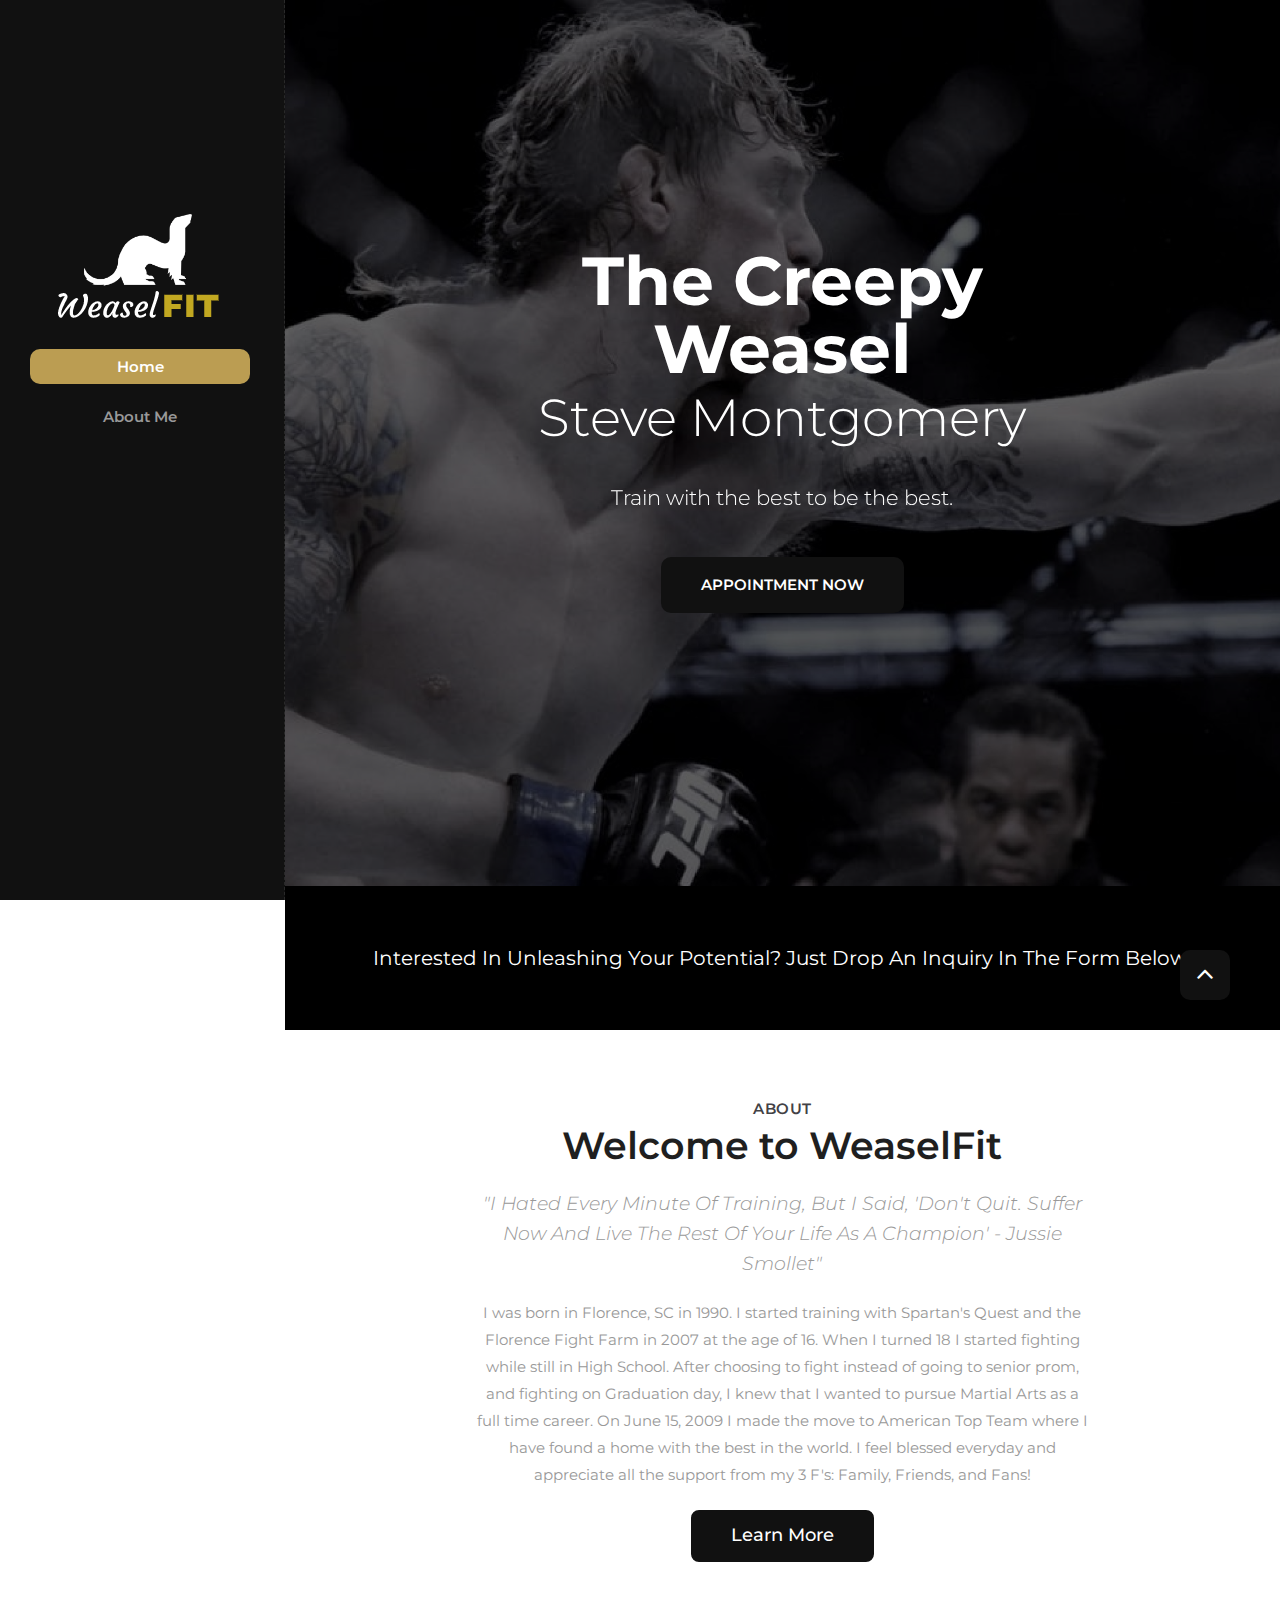
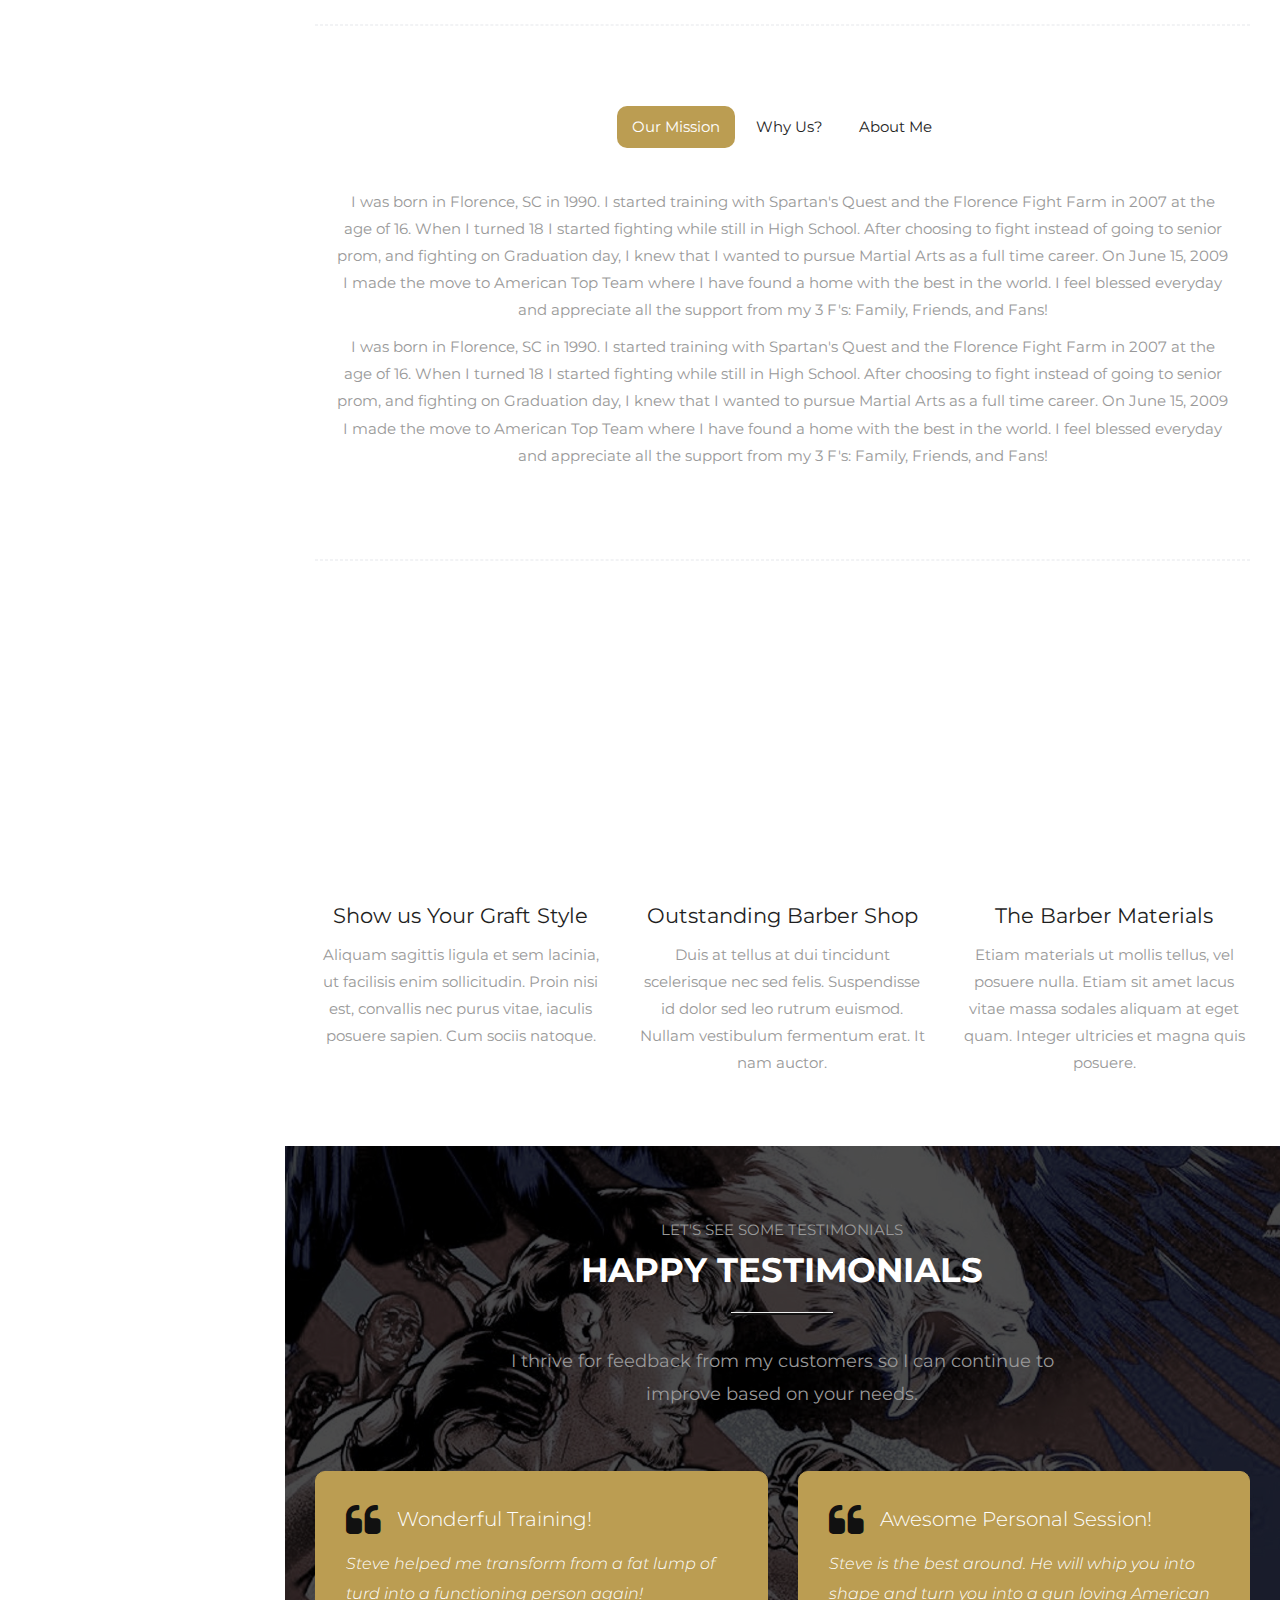
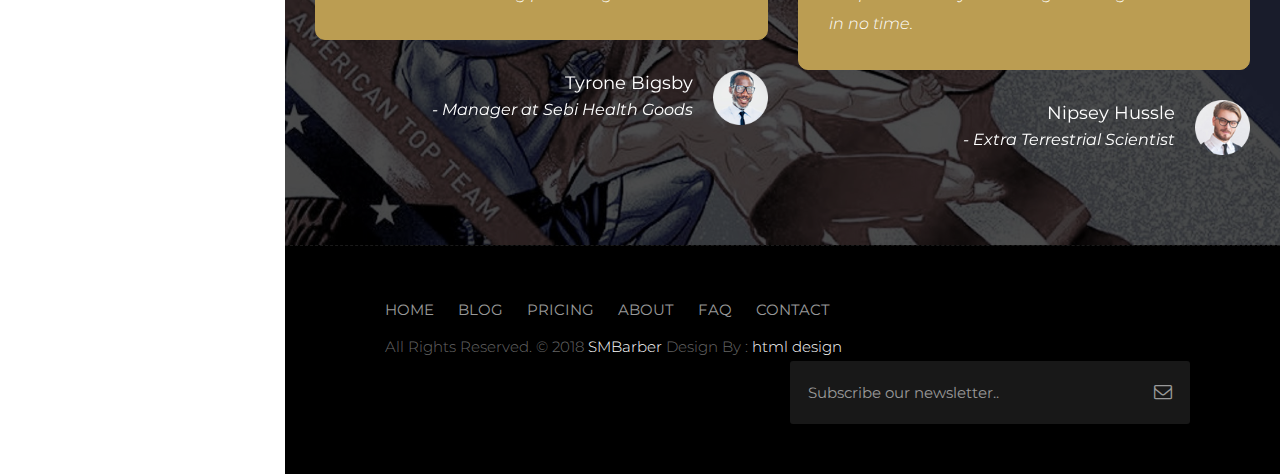
==== index.html @ cf770b07 "first commit" ====
<!DOCTYPE html>
<html lang="en">

    <!-- Basic -->
    <meta charset="utf-8">
    <meta http-equiv="X-UA-Compatible" content="IE=edge">   
   
    <!-- Mobile Metas -->
    <meta name="viewport" content="width=device-width, minimum-scale=1.0, maximum-scale=1.0, user-scalable=no">
 
     <!-- Site Metas -->
    <title>SMBarber - Responsive HTML5 Template</title>  
    <meta name="keywords" content="">
    <meta name="description" content="">
    <meta name="author" content="">

    <!-- Site Icons -->
    <link rel="shortcut icon" href="images/favicon.ico" type="image/x-icon" />
    <link rel="apple-touch-icon" href="images/apple-touch-icon.png">

    <!-- Bootstrap CSS -->
    <link rel="stylesheet" href="css/bootstrap.min.css">
    <!-- Site CSS -->
    <link rel="stylesheet" href="style.css">
    <!-- Colors CSS -->
    <link rel="stylesheet" href="css/colors.css">
    <!-- ALL VERSION CSS -->
    <link rel="stylesheet" href="css/versions.css">
    <!-- Responsive CSS -->
    <link rel="stylesheet" href="css/responsive.css">
    <!-- Custom CSS -->
    <link rel="stylesheet" href="css/custom.css">

    <!--[if lt IE 9]>
      <script src="https://oss.maxcdn.com/libs/html5shiv/3.7.0/html5shiv.js"></script>
      <script src="https://oss.maxcdn.com/libs/respond.js/1.4.2/respond.min.js"></script>
    <![endif]-->

</head>
<body class="barber_version">

    <!-- LOADER -->
    <div id="preloader">
        <div class="cube-wrapper">
		  <div class="cube-folding">
			<span class="leaf1"></span>
			<span class="leaf2"></span>
			<span class="leaf3"></span>
			<span class="leaf4"></span>
		  </div>
		  <span class="loading" data-name="Loading">SMBarber Loading</span>
		</div>
    </div><!-- end loader -->
    <!-- END LOADER -->

    <div id="wrapper">

        <!-- Sidebar-wrapper -->
        <div id="sidebar-wrapper">
			<div class="side-top">
				<div class="logo-sidebar">
					<a href="index.html"><img src="images/logos/logo.png" alt="image"></a>
				</div>
				<ul class="sidebar-nav">
					<li><a class="active" href="index.html">Home</a></li>
					<li><a href="about.html">About Me</a></li>
				
				</ul>
			</div>
        </div>
        <!-- End Sidebar-wrapper -->

        <!-- Page Content -->
        <div id="page-content-wrapper">
            <a href="#menu-toggle" class="menuopener" id="menu-toggle"><i class="fa fa-bars"></i></a>
			
            <div id="home" class="parallax first-section" data-stellar-background-ratio="0.4" style="background-image:url('uploads/creep1.jpg');">
                <div class="container-fluid">
                    <div class="row">
						<div id="full-width" class="owl-carousel owl-theme">
							<div class="text-center item">
								<div class="col-md-8 col-md-offset-2 col-sm-12">
									<div class="big-tagline text-center">
										<h2><strong>The Creepy Weasel</strong><br>
										Steve Montgomery</h2>
										<p class="lead">Train with the best to be the best.</p>
										<a href="#" class="btn btn-light btn-radius btn-brd grd1 effect-1 butn">APPOINTMENT NOW</a>
									</div>
								</div>
							</div>
							<div class="text-center item">
								<div class="col-md-8 col-md-offset-2 col-sm-12">
									<div class="big-tagline text-center">
										<h2><strong>The Premiere Trainer</strong><br>
										in all of South Florida</h2>
										<p class="lead">Specializing in Brazilian Jiu-Jitsu, Wrestling, and Boxing. </p>
										<a href="#" class="btn btn-light btn-radius btn-brd grd1 effect-1 butn">APPOINTMENT NOW</a>
									</div>
								</div>
							</div>
							<div class="text-center item">
								<div class="col-md-8 col-md-offset-2 col-sm-12">
									<div class="big-tagline text-center">
										<h2><strong>Now Offering Private Sessions and Classes.</strong><br>
										in South Florida</h2>
										<p class="lead">At Your Home. At Your Gym. Wherever Works Best.</p>
										<a href="#" class="btn btn-light btn-radius btn-brd grd1 effect-1 butn">APPOINTMENT NOW</a>
									</div>
								</div>
							</div>
						</div>
                    </div><!-- end row -->
                </div><!-- end container -->
            </div><!-- end section -->

            <section class="section nopad cac text-center">
                <a href="#"><h3>Interested In Unleashing Your Potential? Just Drop An Inquiry In The Form Below!</h3></a>
            </section>

            <div class="section wb">
                <div class="container-fluid">
                    <div class="row">
                        <div class="col-md-8 col-md-offset-2 text-center">
                            <div class="message-box">
                                <h4>About</h4>
                                <h2>Welcome to WeaselFit</h2>
                                <p class="lead">"I Hated Every Minute Of Training, But I Said, 'Don't Quit. Suffer Now And Live The Rest Of Your Life As A Champion' - Jussie Smollet"</p>

                                <p> I was born in Florence, SC in 1990. I started training with Spartan's Quest and the Florence Fight Farm in 2007 at the age of 16. When I turned 18 I started fighting while still in High School. After choosing to fight instead of going to senior prom, and fighting on Graduation day, I knew that I wanted to pursue Martial Arts as a full time career. On June 15, 2009 I made the move to American Top Team where I have found a home with the best in the world. I feel blessed everyday and appreciate all the support from my 3 F's: Family, Friends, and Fans!
 </p>

                                <a href="#services" data-scroll class="btn btn-light btn-radius btn-brd grd1 effect-1">Learn More</a>
                            </div><!-- end messagebox -->
                        </div><!-- end col -->
                    </div><!-- end row -->
					
					<hr class="hr1"> 
					
					<div class="row">
						<div class="col-md-12">
							<div class="about-tab">
								<ul class="nav nav-tabs">
									<li class="active"><a href="#tab_a" data-toggle="tab">Our Mission</a></li>
									<li><a href="#tab_b" data-toggle="tab">Why Us?</a></li>
									<li><a href="#tab_c" data-toggle="tab">About Me</a></li>								
								</ul>
								<div class="tab-content">
									<div class="tab-pane fade in active" id="tab_a">
										<p>I was born in Florence, SC in 1990. I started training with Spartan's Quest and the Florence Fight Farm in 2007 at the age of 16. When I turned 18 I started fighting while still in High School. After choosing to fight instead of going to senior prom, and fighting on Graduation day, I knew that I wanted to pursue Martial Arts as a full time career. On June 15, 2009 I made the move to American Top Team where I have found a home with the best in the world. I feel blessed everyday and appreciate all the support from my 3 F's: Family, Friends, and Fans!
</p>
										<p>I was born in Florence, SC in 1990. I started training with Spartan's Quest and the Florence Fight Farm in 2007 at the age of 16. When I turned 18 I started fighting while still in High School. After choosing to fight instead of going to senior prom, and fighting on Graduation day, I knew that I wanted to pursue Martial Arts as a full time career. On June 15, 2009 I made the move to American Top Team where I have found a home with the best in the world. I feel blessed everyday and appreciate all the support from my 3 F's: Family, Friends, and Fans!
 </p>
									</div>
									<div class="tab-pane fade" id="tab_b">
										<p>I was born in Florence, SC in 1990. I started training with Spartan's Quest and the Florence Fight Farm in 2007 at the age of 16. When I turned 18 I started fighting while still in High School. After choosing to fight instead of going to senior prom, and fighting on Graduation day, I knew that I wanted to pursue Martial Arts as a full time career. On June 15, 2009 I made the move to American Top Team where I have found a home with the best in the world. I feel blessed everyday and appreciate all the support from my 3 F's: Family, Friends, and Fans!
</p>
										<ul>
											<li><i class="fa fa-circle-o" aria-hidden="true"></i>User Experince</li>
											<li><i class="fa fa-circle-o" aria-hidden="true"></i>Full Devices</li>
											<li><i class="fa fa-circle-o" aria-hidden="true"></i>Awesome Design</li>
											<li><i class="fa fa-circle-o" aria-hidden="true"></i>Visual Impact</li>
											<li><i class="fa fa-circle-o" aria-hidden="true"></i>100% Sincronized</li>
											<li><i class="fa fa-circle-o" aria-hidden="true"></i>Custom Support</li>
										</ul>
									</div>
									<div class="tab-pane fade" id="tab_c">
										<p>I was born in Florence, SC in 1990. I started training with Spartan's Quest and the Florence Fight Farm in 2007 at the age of 16. When I turned 18 I started fighting while still in High School. After choosing to fight instead of going to senior prom, and fighting on Graduation day, I knew that I wanted to pursue Martial Arts as a full time career. On June 15, 2009 I made the move to American Top Team where I have found a home with the best in the world. I feel blessed everyday and appreciate all the support from my 3 F's: Family, Friends, and Fans!
</p>
									</div>
								</div><!-- tab content -->
							</div>
						</div><!-- end col -->
					</div><!-- end row -->
					
                    <hr class="hr1"> 

                    <div class="row text-center">
                        <div class="col-md-4 col-sm-6 col-xs-12">
                           <div class="service-widget">
                                <div class="post-media wow fadeIn">
                                    <a href="uploads/creep2.jpg" data-rel="prettyPhoto[gal]" class="hoverbutton global-radius"><i class="flaticon-unlink"></i></a>
                                    <img src="uploads/creep2.jpg" alt="" class="img-responsive img-rounded">
                                </div>
                                <h3>Show us Your Graft Style</h3>
                                <p>Aliquam sagittis ligula et sem lacinia, ut facilisis enim sollicitudin. Proin nisi est, convallis nec purus vitae, iaculis posuere sapien. Cum sociis natoque.</p>
                            </div><!-- end service -->
                        </div>

                        <div class="col-md-4 col-sm-6 col-xs-12">
                            <div class="service-widget">
                                <div class="post-media wow fadeIn">
                                    <a href="uploads/creep5.jpg" data-rel="prettyPhoto[gal]" class="hoverbutton global-radius"><i class="flaticon-unlink"></i></a>
                                    <img src="uploads/creep5.jpg" alt="" class="img-responsive img-rounded">
                                </div>
                                <h3>Outstanding Barber Shop</h3>
                                <p>Duis at tellus at dui tincidunt scelerisque nec sed felis. Suspendisse id dolor sed leo rutrum euismod. Nullam vestibulum fermentum erat. It nam auctor. </p>
                            </div><!-- end service -->
                        </div>

                        <div class="col-md-4 col-sm-6 col-xs-12">
                            <div class="service-widget">
                                <div class="post-media wow fadeIn">
                                    <a href="uploads/creep3.jpg" data-rel="prettyPhoto[gal]" class="hoverbutton global-radius"><i class="flaticon-unlink"></i></a>
                                    <img src="uploads/creep3.jpg" alt="" class="img-responsive img-rounded">
                                </div>
                                <h3>The Barber Materials</h3>
                                <p>Etiam materials ut mollis tellus, vel posuere nulla. Etiam sit amet lacus vitae massa sodales aliquam at eget quam. Integer ultricies et magna quis posuere.</p>
                            </div><!-- end service -->
                        </div>
                    </div><!-- end row -->
                </div><!-- end container -->
            </div><!-- end section -->

          

            <div id="testimonials" class="parallax section db parallax-off" style="background-image:url('uploads/creep7.jpg');">
                <div class="container-fluid">
                    <div class="section-title row text-center">
                        <div class="col-md-8 col-md-offset-2">
                        <small>LET'S SEE SOME TESTIMONIALS</small>
                        <h3>HAPPY TESTIMONIALS</h3>
                        <hr class="grd1">
                        <p class="lead">I thrive for feedback from my customers so I can continue to improve based on your needs.</p>
                        </div>
                    </div><!-- end title -->

                    <div class="row">
                        <div class="col-md-12 col-sm-12">
                            <div class="testi-carousel owl-carousel owl-theme">                                
                                <div class="testimonial clearfix">
                                    <div class="desc">
                                        <h3><i class="fa fa-quote-left"></i> Wonderful Training!</h3>
                                        <p class="lead">Steve helped me transform from a fat lump of turd into a functioning person again!</p>
                                    </div>
                                    <div class="testi-meta">
                                        <img src="uploads/testi_01.png" alt="" class="img-responsive alignright">
                                        <h4>Tyrone Bigsby <small>- Manager at Sebi Health Goods</small></h4>
                                    </div>
                                    <!-- end testi-meta -->
                                </div>
                                <!-- end testimonial -->
                                <div class="testimonial clearfix">
                                    <div class="desc">
                                        <h3><i class="fa fa-quote-left"></i> Awesome Personal Session!</h3>
                                        <p class="lead">Steve is the best around.  He will whip you into shape and turn you into a gun loving American in no time.</p>
                                    </div>
                                    <div class="testi-meta">
                                        <img src="uploads/testi_02.png" alt="" class="img-responsive alignright">
                                        <h4>Nipsey Hussle <small>- Extra Terrestrial Scientist</small></h4>
                                    </div>
                                    <!-- end testi-meta -->
                                </div>
                                <!-- end testimonial -->
                                <div class="testimonial clearfix">
                                    <div class="desc">
                                        <h3><i class="fa fa-quote-left"></i> Wow! What a Workout!</h3>
                                        <p class="lead">Not Only is Steve an expert martial artist, he also can set you up with a reginment from Dr. Sebi's own recipe book! </p>
                                    </div>
                                    <div class="testi-meta">
                                        <img src="uploads/testi_03.png" alt="" class="img-responsive alignright">
                                        <h4>Venanda Mercy <small>- Instagram Model</small></h4>
                                    </div>
                                    <!-- end testi-meta -->
                                </div>
                                <!-- end testimonial -->
								<div class="testimonial clearfix">
                                    <div class="desc">
                                        <h3><i class="fa fa-quote-left"></i> Great & Talented Teacher!</h3>
                                        <p class="lead">Steve will teach you how to do karate. </p>
                                    </div>
                                    <div class="testi-meta">
                                        <img src="uploads/testi_03.png" alt="" class="img-responsive alignright">
                                        <h4>Venanda Mercy <small>- Instagram Model</small></h4>
                                    </div>
                                    <!-- end testi-meta -->
                                </div>
                                <!-- end testimonial -->
                            </div><!-- end carousel -->
                        </div><!-- end col -->
                    </div><!-- end row -->
                </div><!-- end container -->
            </div><!-- end section -->

            <div class="copyrights">
                <div class="container-fluid">
                    <div class="footer-distributed">
                        <div class="footer-left">
                            <p class="footer-links">
                                <a href="#">Home</a>
                                <a href="#">Blog</a>
                                <a href="#">Pricing</a>
                                <a href="#">About</a>
                                <a href="#">Faq</a>
                                <a href="#">Contact</a>
                            </p>
                            <p class="footer-company-name">All Rights Reserved. &copy; 2018 <a href="#">SMBarber</a> Design By : <a href="https://html.design/">html design</a></p>
                        </div>

                        <div class="footer-right">
                            <form method="get" action="#">
                                <input placeholder="Subscribe our newsletter.." name="search">
                                <i class="fa fa-envelope-o"></i>
                            </form>
                        </div>
                    </div>
                </div><!-- end container -->
            </div><!-- end copyrights -->
        </div>
    </div><!-- end wrapper -->

    <a href="#" id="scroll-to-top" class="dmtop global-radius"><i class="fa fa-angle-up"></i></a>

    <!-- ALL JS FILES -->
    <script src="js/all.js"></script>
	<script src="js/responsive-tabs.js"></script>
    <!-- ALL PLUGINS -->
    <script src="js/custom.js"></script>

    <!-- Menu Toggle Script -->
    <script>
    (function($) {
        "use strict";
        $("#menu-toggle").click(function(e) {
            e.preventDefault();
            $("#wrapper").toggleClass("toggled");
        });
        smoothScroll.init({
            selector: '[data-scroll]', // Selector for links (must be a class, ID, data attribute, or element tag)
            selectorHeader: null, // Selector for fixed headers (must be a valid CSS selector) [optional]
            speed: 500, // Integer. How fast to complete the scroll in milliseconds
            easing: 'easeInOutCubic', // Easing pattern to use
            offset: 0, // Integer. How far to offset the scrolling anchor location in pixels
            callback: function ( anchor, toggle ) {} // Function to run after scrolling
        });
    })(jQuery);
    </script>

</body>
</html>
---- style.css ----
/*------------------------------------------------------------------
    Version: 1.0
-------------------------------------------------------------------*/


/*------------------------------------------------------------------
    [Table of contents]

    1. IMPORT FONTS
    2. IMPORT FILES
    3. SKELETON
    4. WP CORE
    5. HEADER
    6. SECTIONS
    7. SECTIONS
    8. PORTFOLIO
    9. TESTIMONIALS
    10. PRICING TABLES
    11. ICON BOXES
    12. MESSAGE BOXES
    13. FEATURES
    14. CONTACT
    15. FOOTER
    16. MISC
    17. BUTTONS
-------------------------------------------------------------------*/


/*------------------------------------------------------------------
    IMPORT FONTS
-------------------------------------------------------------------*/

@import url('https://fonts.googleapis.com/css?family=Montserrat:100,200,300,400,500,600,700|Noto+Serif:400,700');

/*------------------------------------------------------------------
    IMPORT FILES
-------------------------------------------------------------------*/

@import url(css/animate.css);
@import url(css/animate.min.css);
@import url(css/loading.css...);
@import url(css/flaticon.css);
@import url(css/prettyPhoto.css);
@import url(css/owl.carousel.css);
@import url(css/font-awesome.min.css);

/*------------------------------------------------------------------
    SKELETON
-------------------------------------------------------------------*/

body {
    color: #999;
    font-size: 15px;
    font-family: 'Montserrat', sans-serif;
    line-height: 1.80857;
}

body.demos .section {
    background: url(images/bg.png) repeat top center #f2f3f5;
}

body.demos .section-title img {
    max-width: 280px;
    display: block;
    margin: 10px auto;
}

body.demos .service-widget h3 {
    border-bottom: 1px solid #ededed;
    font-size: 18px;
    padding: 20px 0;
    background-color: #ffffff;
}

body.demos .service-widget {
    margin: 0 0 30px;
    padding: 30px;
    background-color: #fff
}

body.demos .container-fluid {
    max-width: 1080px
}

a {
    color: #1f1f1f;
    text-decoration: none !important;
    outline: none !important;
    -webkit-transition: all .3s ease-in-out;
    -moz-transition: all .3s ease-in-out;
    -ms-transition: all .3s ease-in-out;
    -o-transition: all .3s ease-in-out;
    transition: all .3s ease-in-out;
}

h1,
h2,
h3,
h4,
h5,
h6 {
    letter-spacing: 0;
    font-weight: normal;
    position: relative;
    padding: 0 0 10px 0;
    font-weight: normal;
    line-height: 120% !important;
    color: #1f1f1f;
    margin: 0
}

h1 {
    font-size: 24px
}

h2 {
    font-size: 22px
}

h3 {
    font-size: 18px
}

h4 {
    font-size: 16px
}

h5 {
    font-size: 14px
}

h6 {
    font-size: 13px
}

h1 a,
h2 a,
h3 a,
h4 a,
h5 a,
h6 a {
    color: #212121;
    text-decoration: none!important;
    opacity: 1
}

h1 a:hover,
h2 a:hover,
h3 a:hover,
h4 a:hover,
h5 a:hover,
h6 a:hover {
    opacity: .8
}

a {
    color: #1f1f1f;
    text-decoration: none;
    outline: none;
}

a,
.btn {
    text-decoration: none !important;
    outline: none !important;
    -webkit-transition: all .3s ease-in-out;
    -moz-transition: all .3s ease-in-out;
    -ms-transition: all .3s ease-in-out;
    -o-transition: all .3s ease-in-out;
    transition: all .3s ease-in-out;
}

.btn-custom {
    margin-top: 20px;
    background-color: transparent !important;
    border: 2px solid #ddd;
    padding: 12px 40px;
    font-size: 16px;
}

.lead {
    font-size: 18px;
    line-height: 30px;
    color: #767676;
    margin: 0;
    padding: 0;
}

blockquote {
    margin: 20px 0 20px;
    padding: 30px;
}
ul, li, ol{
	list-style: none;
	margin: 0px;
	padding: 0px;
}


/*------------------------------------------------------------------
    WP CORE
-------------------------------------------------------------------*/

.first {
    clear: both
}

.last {
    margin-right: 0
}

.alignnone {
    margin: 5px 20px 20px 0;
}

.aligncenter,
div.aligncenter {
    display: block;
    margin: 5px auto 5px auto;
}

.alignright {
    float: right;
    margin: 10px 0 20px 20px;
}

.alignleft {
    float: left;
    margin: 10px 20px 20px 0;
}

a img.alignright {
    float: right;
    margin: 10px 0 20px 20px;
}

a img.alignnone {
    margin: 10px 20px 20px 0;
}

a img.alignleft {
    float: left;
    margin: 10px 20px 20px 0;
}

a img.aligncenter {
    display: block;
    margin-left: auto;
    margin-right: auto
}

.wp-caption {
    background: #fff;
    border: 1px solid #f0f0f0;
    max-width: 96%;
    /* Image does not overflow the content area */
    padding: 5px 3px 10px;
    text-align: center;
}

.wp-caption.alignnone {
    margin: 5px 20px 20px 0;
}

.wp-caption.alignleft {
    margin: 5px 20px 20px 0;
}

.wp-caption.alignright {
    margin: 5px 0 20px 20px;
}

.wp-caption img {
    border: 0 none;
    height: auto;
    margin: 0;
    max-width: 98.5%;
    padding: 0;
    width: auto;
}

.wp-caption p.wp-caption-text {
    font-size: 11px;
    line-height: 17px;
    margin: 0;
    padding: 0 4px 5px;
}


/* Text meant only for screen readers. */

.screen-reader-text {
    clip: rect(1px, 1px, 1px, 1px);
    position: absolute !important;
    height: 1px;
    width: 1px;
    overflow: hidden;
}

.screen-reader-text:focus {
    background-color: #f1f1f1;
    border-radius: 3px;
    box-shadow: 0 0 2px 2px rgba(0, 0, 0, 0.6);
    clip: auto !important;
    color: #21759b;
    display: block;
    font-size: 14px;
    font-size: 0.875rem;
    font-weight: bold;
    height: auto;
    left: 5px;
    line-height: normal;
    padding: 15px 23px 14px;
    text-decoration: none;
    top: 5px;
    width: auto;
    z-index: 100000;
    /* Above WP toolbar. */
}


/*------------------------------------------------------------------
    HEADER
-------------------------------------------------------------------*/

.megamenu .nav,
.megamenu .collapse,
.megamenu .dropup,
.megamenu .dropdown {
    position: static;
}

.megamenu .container-fluid {
    position: relative;
}

.megamenu .dropdown-menu {
    left: auto;
}

.megamenu .megamenu-content {
    padding: 20px 30px;
}

.megamenu .dropdown.megamenu-fw .dropdown-menu {
    left: 0;
    right: 0;
}

.megamenu .list-unstyled {
    min-width: 200px;
}

.header_style_01 {
    background-color: rgba(255, 255, 255, 0.1);
    display: block;
    left: 0;
    padding: 20px 40px !important;
    position: absolute;
    right: 0;
    top: 0;
    width: 100%;
    z-index: 111;
}

.header_style_01 .navbar-default {
    background-color: transparent;
    border: 0;
}

.header_style_01 .navbar,
.header_style_01 .navbar-nav,
.header_style_01 .navbar-default,
.header_style_01 .nav {
    margin-bottom: 0 !important;
}

.header_style_01 .navbar-brand {
    padding: 2px 15px 0 15px;
}

.header_style_01 .navbar-default .navbar-nav > li > a {
    border-radius: 0;
    color: #ffffff !important;
    font-size: 15px;
    font-style: normal;
    font-weight: 400;
    text-transform: capitalize;
    background-color: transparent;
}

.header_style_01 .navbar-default .navbar-nav > li a {
    background-color: transparent !important;
}

.header_style_01 .navbar-default .navbar-nav > li:hover a,
.header_style_01 .navbar-default .navbar-nav > li:focus a {
    opacity: 0.7;
    filter: alpha(opacity=70);
    /* For IE8 and earlier */
}

.header_style_01 .navbar-right > li {
    margin-top: 2px;
    -webkit-transition: all .3s ease-in-out;
    -moz-transition: all .3s ease-in-out;
    -ms-transition: all .3s ease-in-out;
    -o-transition: all .3s ease-in-out;
    transition: all .3s ease-in-out;
}

.header_style_01 .navbar-right > li > a {
    padding-bottom: 10px;
    padding-top: 10px;
}

li.social-links {
    margin: 0 8px;
}

li.social-links a {
    padding: 13px 0 !important;
}

.affix-top {
    overflow: hidden;
    visibility: visible;
    opacity: 1;
    top: -100%;
}

.affix {
    top: 0;
    left: 0;
    right: 0;
    width: 100%;
    padding: 20px 40px;
    background-color: #1f1f1f !important;
    -webkit-transition: visibility 0.95s ease-in-out, opacity 0.95s ease-in-out, bottom 0.95s ease-in-out, top 0.95s ease-in-out, left 0.95s ease-in-out, right 0.95s ease-in-out;
    -moz-transition: visibility 0.95s ease-in-out, opacity 0.95s ease-in-out, bottom 0.95s ease-in-out, top 0.95s ease-in-out, left 0.95s ease-in-out, right 0.95s ease-in-out;
    -o-transition: visibility 0.95s ease-in-out, opacity 0.95s ease-in-out, bottom 0.95s ease-in-out, top 0.95s ease-in-out, left 0.95s ease-in-out, right 0.95s ease-in-out;
    transition: visibility 0.95s ease-in-out, opacity 0.95s ease-in-out, top 0.95s ease-in-out, bottom 0.95s ease-in-out, left 0.95s ease-in-out, right 0.95s ease-in-out;
}

.navbar-nav li {
    position: relative;
}

.navbar-nav span {
    font-size: 24px;
    position: absolute;
    right: 2px;
    top: 13px;
}


body.barber_version .sidebar-nav li a.active{
	background: #bb9d52;
	color: #ffffff;
}


.side-top{
	position: absolute;
	top: 26%;
	width: 280px;
	text-align: center;
	margin: -20px auto;
	padding: 0 30px;
	list-style: none;
}

#full-width .owl-dots{
	display: inline-block;
	position: absolute;
	bottom: -50%;
	width: 100%;
	left: 0;
	right: 0;
	margin: 0 auto;
	text-align: center;
}
#full-width .owl-dots .owl-dot {
	display: inline-block;
}
#full-width .owl-dots .owl-dot span {
    width: 8px;
    height: 8px;
    margin: 0 7px;
    border-radius: 50%;
    background: #ddd;
	display: inline-block;
}

#full-width .owl-dots .owl-dot.active span {
	background: #bb9d52;
}


/*------------------------------------------------------------------
    SECTIONS
-------------------------------------------------------------------*/

.parallax {
    background-attachment: fixed;
    background-size: cover;
    height: 100%;
    padding: 120px 0;
    position: relative;
    width: 100%;
}

.parallax.parallax-off {
    background-attachment: scroll !important;
    display: block;
    height: 100%;
    min-height: 100%;
    overflow: hidden;
    position: relative;
    background-position: center center;
    vertical-align: sub;
    width: 100%;
    z-index: 2;
}

.parallax-off::before{
	content: "";
	position: absolute; 
	width: 100%;
	height: 100%;
	background: rgba(0,0,0,.6);
	left: 0px;
	top: 0px;
}


.no-scroll-xy {
    overflow: hidden !important;
    -webkit-transition: all .4s ease-in-out;
    -moz-transition: all .4s ease-in-out;
    -ms-transition: all .4s ease-in-out;
    -o-transition: all .4s ease-in-out;
    transition: all .4s ease-in-out;
}

.section {
    display: block;
    position: relative;
    overflow: hidden;
    padding: 70px 0;
}

.noover {
    overflow: visible;
}

.noover .btn-dark {
    border: 0 !important;
}

.nopad {
    padding: 0;
}

.nopadtop {
    padding-top: 0;
}

.section.wb {
    background-color: #ffffff;
}

.section.lb {
    background-color: #f2f3f5;
}

.section.db {
    background-color: #1f1f1f;
}

.section.color1 {
    background-color: #448AFF;
}

.first-section {
    display: block;
    position: relative;
    overflow: hidden;
    padding: 16em 0 13em;
}

.first-section::before{
	content: "";
	position: absolute;
	top: 0px;
	left: 0px;
	width: 100%;
	height: 100%;
	background: #000000;
}
.first-section::before{
	opacity: 0.5;
}

.first-section h2 {
    color: #ffffff;
    font-size: 68px;
    font-weight: 300;
    text-transform: capitalize;
    display: block;
    margin: 0;
    padding: 0 0 30px;
    position: relative;
}

.big-tagline{
	padding: 10px 0px;
}

.first-section .lead {
    font-size: 21px;
    font-weight: 300;
    padding: 0 0 40px;
    margin: 0;
    line-height: inherit;
    color: #ffffff;
}

.macbookright {
    width: 980px;
    position: absolute;
    right: -15%;
    bottom: -6%;
}

.section-title {
    display: block;
    position: relative;
    margin-bottom: 60px;
}

.section-title p {
    color: #999;
    font-weight: 400;
    font-size: 18px;
    line-height: 33px;
    margin: 0;
}

.section-title h3 {
    font-size: 42px;
    font-weight: 300;
    line-height: 62px;
    margin: 0 0 25px;
    padding: 0;
    text-transform: none;
}

.section.colorsection p,
.section.colorsection h3,
.section.db h3 {
    color: #ffffff;
}


/*------------------------------------------------------------------
    PORTFOLIO
-------------------------------------------------------------------*/

.item-h2,
.item-h1 {
    height: 100% !important;
    height: auto !important;
}

.isotope-item {
    z-index: 2;
    padding: 0;
}

.isotope-hidden.isotope-item {
    pointer-events: none;
    z-index: 1;
}

.isotope,
.isotope .isotope-item {
    /* change duration value to whatever you like */
    -webkit-transition-duration: 0.8s;
    -moz-transition-duration: 0.8s;
    transition-duration: 0.8s;
}

.isotope {
    -webkit-transition-property: height, width;
    -moz-transition-property: height, width;
    transition-property: height, width;
}

.isotope .isotope-item {
    -webkit-transition-property: -webkit-transform, opacity;
    -moz-transition-property: -moz-transform, opacity;
    transition-property: transform, opacity;
}

.portfolio-filter ul {
    padding: 0;
    z-index: 2;
    display: block;
    position: relative;
    margin: 0;
}

.portfolio-filter ul li {
    border-radius: 0;
    display: inline-block;
    margin: 0 5px 0 0;
    text-decoration: none;
    text-transform: uppercase;
    vertical-align: middle;
}

.portfolio-filter ul li:last-child:after {
    content: "";
}

.portfolio-filter ul li .btn-dark {
    box-shadow: none;
    background-color: transparent;
    border: 1px solid #e6e7e6 !important;
    color: #1f1f1f;
    font-weight: 400;
    font-size: 13px;
    padding: 10px 30px;
}

.da-thumbs {
    list-style: none;
    position: relative;
    padding: 0;
}

.da-thumbs .pitem {
    margin: 0;
    padding: 15px;
    position: relative;
}

.da-thumbs .pitem a,
.da-thumbs .pitem a img {
    display: block;
    position: relative;
}

.da-thumbs .pitem a {
    overflow: hidden;
}

.da-thumbs .pitem a div {
    position: absolute;
    background-color: rgba(0, 0, 0, 0.8);
    width: 100%;
    height: 100%;
}

.da-thumbs .pitem a div h3 {
    display: block;
    color: #ffffff;
    font-size: 20px;
    padding: 30px 15px;
    text-transform: capitalize;
    font-weight: normal;
}

.da-thumbs .pitem a div h3 small {
    display: block;
    color: #ffffff;
    margin-top: 5px;
    font-size: 13px;
    font-weight: 300;
}

.da-thumbs .pitem a div i {
    background-color: #1f1f1f;
    position: absolute;
    color: #ffffff !important;
    bottom: 0;
    font-size: 15px;
    z-index: 12;
    right: 0;
    width: 40px;
    height: 40px;
    line-height: 40px;
    text-align: center;
}


/*------------------------------------------------------------------
    TESTIMONIALS
-------------------------------------------------------------------*/

.logos img {
    margin: auto;
    display: block;
    text-align: center;
    width: 100%;
    opacity: 0.3;
}

.logos img:hover {
    opacity: 0.5;
}

.desc h3 i {
    color: #111111;
    font-size: 37px;
    vertical-align: middle;
    margin-right: 12px;
}

.desc {
    padding: 30px;
    position: relative;
    background: #bb9d52;
    border: 1px solid #bb9d52;
	border-radius: 10px;
}

.testi-meta {
    display: block;
    margin-top: 20px;
	text-align: right;
}

.testimonial h4 {
    font-size: 18px;
    color: #ffffff;
    padding: 13px 0 0;
}

.testimonial img {
    max-width: 55px;
}

.testimonial small {
    margin-top: 7px;
    font-size: 16px;
    display: block;
}

.testimonial {
    background-color: transparent;
}

.testimonial h3 {
    padding: 0 0 10px;
    font-size: 20px;
    font-weight: 300;
}

.testimonial small,
.testimonial .lead {
    background-color: transparent;
    color: #ffffff;
    display: block;
    font-size: 16px;
    font-style: italic;
    line-height: 30px;
    margin: 0;
    padding: 0;
    position: relative;
}

.testimonial p:after {
    display: none;
}


/*------------------------------------------------------------------
    PRICING TABLES
-------------------------------------------------------------------*/

.pricing-table {
    margin: 50px 0 0 0;
    background: #fff;
    box-shadow: 0 5px 14px rgba(0, 0, 0, 0.1);
}

.pricing-table i {
    width: 30px;
    color: #c2c2c2;
    display: inline-block;
    margin-right: 10px;
    padding-right: 5px;
    border-right: 1px solid #ececec;
}

.pricing-table .btn-dark {
    padding: 10px 24px;
    font-size: 15px;
}

.pricing-table strong {
    font-weight: 600;
    margin-right: 6px;
    color: #1f1f1f;
}

.pricing-table-header {
    padding: 30px 0 25px 0;
    background: #ffffff;
}

.pricing-table-header h2 {
    font-size: 31px;
    margin: 0;
    padding: 0;
    font-weight: 300;
}

.pricing-table-header h3 {
    font-size: 15px;
    font-weight: 600;
    color: #aaaaaa;
    margin-top: 10px;
    text-transform: uppercase;
}

.pricing-table-space {
    height: 10px;
}

.pricing-table-text {
    margin: 15px 30px 0 30px;
    padding: 0 10px 15px 10px;
    border-bottom: 1px solid #ececec;
    font-weight: 300;
    line-height: 30px;
    color: #c2c2c2;
    font-size: 16px;
}

.pricing-table-text p {
    font-weight: 400;
}

.pricing-table-features {
    margin: 15px 30px 0 30px;
    padding: 0 10px 15px 30px;
    border-bottom: 1px solid #ececec;
    text-align: left;
    line-height: 30px;
    font-size: 16px;
    color: #c2c2c2;
}

.pricing-table-highlighted h3,
.pricing-table-highlighted h2 {
    color: #ffffff !important;
}

.pricing-table-sign-up {
    margin-top: 25px;
    padding-bottom: 30px;
}


/* Highlighted table */

.pricing-table-highlighted {
    margin-top: 0;
}

.m130 {
    margin-top: 130px;
}

.nav-pills {
    border: 1px solid #e1e1e1;
}

.nav-pills > li {
    width: 50%;
    padding: 10px;
    float: left;
    margin: 0 !important;
}

.nav-pills > li > a {
    margin: 0!important;
    text-align: center;
    background-color: #f4f4f4;
}

.about-tab .nav-tabs{
	border: none;
	padding: 20px;
	display: block;
	text-align: center;
}
.about-tab .nav-tabs > li{
	margin: 0px;
	display: inline-block;
	text-align: center;
	float: none;
}

.about-tab .nav-tabs > li a{
	border-radius: 10px;
	border: none;
}
body.barber_version .about-tab .nav-tabs > li a:hover{
	color: #ffffff;
	background: #111111;
	border: none;
}
.about-tab .nav-tabs > li.active > a{
	border: none;
	background: #bb9d52;
	color: #ffffff;
}

.about-tab .tab-content > .tab-pane{
	padding: 20px;
	text-align: center;
}
.about-tab .tab-content > .tab-pane ul li{
	display: inline-block;
	margin: 0px 10px;
}
.about-tab .tab-content > .tab-pane ul li i{
	margin-right: 15px;
}


/*------------------------------------------------------------------
    ICON BOXES
-------------------------------------------------------------------*/

.icon-wrapper {
    position: relative;
    cursor: pointer;
    display: block;
    z-index: 1;
}

.icon-wrapper i {
    width: 75px;
    height: 75px;
    text-align: center;
    line-height: 75px;
    font-size: 28px;
    background-color: #f2f3f5;
    color: #1f1f1f;
    margin-top: 0;
}

.small-icons.icon-wrapper:hover i,
.small-icons.icon-wrapper:hover i:hover,
.small-icons.icon-wrapper i {
    width: auto !important;
    height: auto !important;
    line-height: 1 !important;
    padding: 0 !important;
    color: #e3e3e3 !important;
    background-color: transparent !important;
    background: none !important;
    margin-right: 10px !important;
    vertical-align: middle;
    font-size: 24px !important;
}

.small-icons.icon-wrapper h3 {
    font-size: 18px;
    padding-bottom: 5px;
}

.small-icons.icon-wrapper p {
    padding: 0;
    margin: 0;
}

.icon-wrapper h3 {
    font-size: 21px;
    padding: 0 0 15px;
    margin: 0;
}

.icon-wrapper p {
    margin-bottom: 0;
    padding-left: 95px;
}

.icon-wrapper p small {
    display: block;
    color: #999;
    margin-top: 10px;
    text-transform: none;
    font-weight: 600;
    font-size: 16px;
}

.icon-wrapper p small:after {
    content: "\f105";
    font-family: FontAwesome;
    margin-left: 5px;
    font-size: 11px;
}

.effect-1 {
    display: inline-block;
    cursor: pointer;
    text-align: center;
    position: relative;
    text-decoration: none;
    z-index: 1;
}

.effect-1:after {
    pointer-events: none;
    position: absolute;
    width: 100%;
    height: 100%;
    border-radius: 50%;
    content: '';
    -webkit-box-sizing: content-box;
    -moz-box-sizing: content-box;
    box-sizing: content-box;
}

.effect-1 {
    -webkit-transition: background 0.2s, color 0.2s;
    -moz-transition: background 0.2s, color 0.2s;
    transition: background 0.2s, color 0.2s;
}

.effect-1:after {
    top: -2px;
    left: -2px;
    padding: 2px;
    box-shadow: 0 0 0 2px #2750ff;
    -webkit-transition: -webkit-transform 0.2s, opacity 0.2s;
    -webkit-transform: scale(.8);
    -moz-transition: -moz-transform 0.2s, opacity 0.2s;
    -moz-transform: scale(.8);
    -ms-transform: scale(.8);
    transition: transform 0.2s, opacity 0.2s;
    transform: scale(.8);
    opacity: 0;
}

.effect-1:hover:after {
    -webkit-transform: scale(1);
    -moz-transform: scale(1);
    -ms-transform: scale(1);
    transform: scale(1);
    opacity: 1;
}

.effect-1:after {
    -webkit-transform: scale(1.2);
    -moz-transform: scale(1.2);
    -ms-transform: scale(1.2);
    transform: scale(1.2);
}

.effect-1:hover:after {
    -webkit-transform: scale(1);
    -moz-transform: scale(1);
    -ms-transform: scale(1);
    transform: scale(1);
    opacity: 1;
}


/*------------------------------------------------------------------
    MESSAGE BOXES
-------------------------------------------------------------------*/

.service-widget h3 {
    font-size: 21px;
    color: #ffffff;
    padding: 20px 0 12px;
    margin: 0;
}

.service-widget h3 a,
.section.wb .service-widget h3,
.section.lb .service-widget h3 {
    color: #1f1f1f;
}

.service-widget p {
    margin-bottom: 0;
    padding-bottom: 0;
}

.message-box h4 {
    text-transform: uppercase;
    padding: 0;
    margin: 0 0 5px;
    font-weight: 600;
    letter-spacing: 0.5px;
    font-size: 15px;
    color: #999;
}

.message-box h2 {
    font-size: 38px;
    font-weight: 600;
    padding: 0 0 10px;
    margin: 0;
    line-height: 62px;
    margin-top: 0;
    text-transform: none;
}

.message-box p {
    margin-bottom: 20px;
}

.message-box .lead {
    padding-top: 10px;
    font-size: 19px;
    font-style: italic;
    color: #999;
    padding-bottom: 0;
}

.post-media {
    position: relative;
}

.post-media img {
    width: 100%;
}

.playbutton {
    position: absolute;
    color: #ffffff !important;
    top: 40%;
    font-size: 60px;
    z-index: 12;
    left: 0;
    right: 0;
    text-align: center;
    margin: -20px auto;
}

.hoverbutton {
    background-color: rgba(255, 255, 255, 0.8);
    position: absolute;
    color: #1f1f1f !important;
    top: 48%;
    font-size: 21px;
    z-index: 12;
    left: 0;
    opacity: 0;
    right: 0;
    width: 50px;
    height: 50px;
    line-height: 50px;
    text-align: center;
    margin: -20px auto;
}

.service-widget:hover .hoverbutton {
    opacity: 1;
}

hr.hr1 {
    position: relative;
    margin: 60px 0;
    border: 1px dashed #f2f3f5;
}

hr.hr2 {
    position: relative;
    margin: 17px 0;
    border: 1px dashed #f2f3f5;
}

hr.hr3 {
    position: relative;
    margin: 25px 0 30px 0;
    border: 1px dashed #f2f3f5;
}

hr.invis {
    border-color: transparent;
}

hr.invis1 {
    margin: 10px 0;
    border-color: transparent;
}

.section.parallax hr.hr1 {
    border-color: rgba(255, 255, 255, 0.1);
}

.sep1 {
    display: block;
    position: absolute;
    content: '';
    width: 40px;
    height: 40px;
    bottom: -20px;
    left: 50%;
    margin-left: -14px;
    background-color: #1f1f1f;
    -ms-transform: rotate(45deg);
    -webkit-transform: rotate(45deg);
    transform: rotate(45deg);
    z-index: 1;
}

.sep2 {
    display: block;
    position: absolute;
    content: '';
    width: 40px;
    height: 40px;
    top: -20px;
    left: 50%;
    margin-left: -14px;
    background-color: #1f1f1f;
    -ms-transform: rotate(45deg);
    -webkit-transform: rotate(45deg);
    transform: rotate(45deg);
    z-index: 1;
}


/* Divider Styles */

.divider-wrapper {
    width: 100%;
    box-shadow: 0 5px 14px rgba(0, 0, 0, 0.1);
    height: 540px;
    margin: 0 auto;
    position: relative;
}

.divider-wrapper:hover {
    cursor: none;
}

.divider-bar {
    position: absolute;
    width: 10px;
    left: 50%;
    top: -10px;
    bottom: -15px;
}

.code-wrapper {
    border: 1px solid #ffffff;
    display: block;
    overflow: hidden;
    width: 100%;
    height: 100%;
    position: relative;
    background: url("uploads/code.jpg") no-repeat;
}

.design-wrapper {
    overflow: hidden;
    position: absolute;
    top: 0;
    left: 0;
    right: 0;
    bottom: 0;
    -webkit-transform: translateX(50%);
    transform: translateX(50%);
}

.design-image {
    display: block;
    width: 100%;
    height: 100%;
    position: relative;
    -webkit-transform: translateX(-50%);
    transform: translateX(-50%);
    background: url("uploads/design.jpg") no-repeat;
}


/*------------------------------------------------------------------
    FEATURES
-------------------------------------------------------------------*/

.customwidget h1 {
    font-size: 44px;
    color: #ffffff;
    padding: 15px 0 25px;
    margin: 0;
    line-height: 1 !important;
    font-weight: 300;
}

.customwidget ul {
    padding: 0;
    display: block;
    margin-bottom: 30px;
}

.customwidget li i {
    margin-right: 5px;
}

.customwidget li {
    color: #ffffff;
    margin-right: 10px;
}

.image-center img {
    position: relative;
    margin: 0 0 -208px;
    z-index: 10;
    padding-right: 30px;
    text-align: center;
}

.customwidget p {
    font-style: italic;
    font-size: 18px;
    padding: 0 0 10px;
}

.img-center img {
    width: 100%;
    box-shadow: 0 5px 14px rgba(0, 0, 0, 0.1);
}

.img-center {
    margin: auto;
}

#features li p {
    margin-bottom: 0;
    padding-bottom: 0;
}

#features li {
    display: table;
    width: 100%;
    margin: 35px 0;
    cursor: pointer;
}

.features-left,
.features-right {
    padding: 0 10px;
}

.features-right li:last-child,
.features-left li:last-child {
    margin-bottom: 0px;
    padding-bottom: 0 !important;
}

.features-right li i,
.features-left li i {
    width: 68px;
    height: 68px;
    line-height: 68px;
    display: table;
    border-radius: 50%;
    font-size: 26px;
    background-color: #f2f3f5;
    margin: 0 auto 22px;
    position: relative;
    text-align: center;
    z-index: 55;
    transition: .4s;
    padding: 0;
}

#features i img {
    display: table;
    margin: 0 auto;
}

.features-left li i:before,
.features-right li i:before {
    text-align: center;
}

.features-right li i .ico-current,
.features-left li i .ico-current {
    opacity: 1;
    transition: .4s;
    visibility: visible;
}

.features-right li i .ico-hover,
.features-left li i .ico-hover {
    opacity: 0;
    transition: .4s;
    visibility: hidden;
    top: 19px;
}

.features-right li:hover .ico-current,
.features-left li:hover .ico-current {
    opacity: 0;
    transition: .4s;
    visibility: hidden;
}

.features-right li:hover .ico-hover,
.features-left li:hover .ico-hover {
    opacity: 1;
    transition: .4s;
    visibility: visible;
}

.features-right i {
    float: left;
}

.fr-inner {
    margin-left: 90px;
}

.features-left i {
    float: right;
}

.fl-inner {
    text-align: right;
    margin-right: 90px;
}

#features h4 {
    text-transform: capitalize;
    margin: 0;
    font-size: 19px;
}


/*------------------------------------------------------------------
    CONTACT
-------------------------------------------------------------------*/

.bootstrap-select {
    width: 100% \0;
    /*IE9 and below*/
}

.bootstrap-select > .dropdown-toggle {
    width: 100%;
    padding-right: 25px;
}

.has-error .bootstrap-select .dropdown-toggle,
.error .bootstrap-select .dropdown-toggle {
    border-color: #b94a48;
}

.bootstrap-select.fit-width {
    width: auto !important;
}

.bootstrap-select:not([class*="col-"]):not([class*="form-control"]):not(.input-group-btn) {
    width: 100%;
}

.bootstrap-select .dropdown-toggle:focus {
    outline: thin dotted #333333 !important;
    outline: 5px auto -webkit-focus-ring-color !important;
    outline-offset: -2px;
}

.bootstrap-select.form-control {
    margin-bottom: 0;
    padding: 0;
    border: none;
}

.bootstrap-select.form-control:not([class*="col-"]) {
    width: 100%;
}

.bootstrap-select.form-control.input-group-btn {
    z-index: auto;
}

.bootstrap-select.btn-group:not(.input-group-btn),
.bootstrap-select.btn-group[class*="col-"] {
    float: none;
    display: inline-block;
    margin-left: 0;
}

.bootstrap-select.btn-group.dropdown-menu-right,
.bootstrap-select.btn-group[class*="col-"].dropdown-menu-right,
.row .bootstrap-select.btn-group[class*="col-"].dropdown-menu-right {
    float: right;
}

.form-inline .bootstrap-select.btn-group,
.form-horizontal .bootstrap-select.btn-group,
.form-group .bootstrap-select.btn-group {
    margin-bottom: 0;
}

.form-group-lg .bootstrap-select.btn-group.form-control,
.form-group-sm .bootstrap-select.btn-group.form-control {
    padding: 0;
}

.form-inline .bootstrap-select.btn-group .form-control {
    width: 100%;
}

.bootstrap-select.btn-group.disabled,
.bootstrap-select.btn-group > .disabled {
    cursor: not-allowed;
}

.bootstrap-select.btn-group.disabled:focus,
.bootstrap-select.btn-group > .disabled:focus {
    outline: none !important;
}

.bootstrap-select.btn-group .dropdown-toggle .filter-option {
    display: inline-block;
    overflow: hidden;
    width: 100%;
    text-align: left;
}

.bootstrap-select.btn-group .dropdown-toggle .fa-angle-down {
    position: absolute;
    top: 30% !important;
    right: -5px;
    vertical-align: middle;
}

.bootstrap-select.btn-group[class*="col-"] .dropdown-toggle {
    width: 100%;
}

.bootstrap-select.btn-group .dropdown-menu {
    border: 1px solid #ededed;
    box-shadow: none;
    box-sizing: border-box;
    min-width: 100%;
    padding: 20px 10px;
    z-index: 1035;
}

.dropdown-menu > li > a {
    background-color: transparent !important;
    color: #bcbcbc !important;
    font-size: 15px;
    padding: 10px 20px;
}

.bootstrap-select.btn-group .dropdown-menu.inner {
    position: static;
    float: none;
    border: 0;
    padding: 0;
    margin: 0;
    border-radius: 0;
    -webkit-box-shadow: none;
    box-shadow: none;
}

.bootstrap-select.btn-group .dropdown-menu li {
    position: relative;
}

.bootstrap-select.btn-group .dropdown-menu li.active small {
    color: #fff;
}

.bootstrap-select.btn-group .dropdown-menu li.disabled a {
    cursor: not-allowed;
}

.bootstrap-select.btn-group .dropdown-menu li a {
    cursor: pointer;
}

.bootstrap-select.btn-group .dropdown-menu li a.opt {
    position: relative;
    padding-left: 2.25em;
}

.bootstrap-select.btn-group .dropdown-menu li a span.check-mark {
    display: none;
}

.bootstrap-select.btn-group .dropdown-menu li a span.text {
    display: inline-block;
}

.bootstrap-select.btn-group .dropdown-menu li small {
    padding-left: 0.5em;
}

.bootstrap-select.btn-group .dropdown-menu .notify {
    position: absolute;
    bottom: 5px;
    width: 96%;
    margin: 0 2%;
    min-height: 26px;
    padding: 3px 5px;
    background: #f5f5f5;
    border: 1px solid #e3e3e3;
    -webkit-box-shadow: inset 0 1px 1px rgba(0, 0, 0, 0.05);
    box-shadow: inset 0 1px 1px rgba(0, 0, 0, 0.05);
    pointer-events: none;
    opacity: 0.9;
    -webkit-box-sizing: border-box;
    -moz-box-sizing: border-box;
    box-sizing: border-box;
}

.bootstrap-select.btn-group .no-results {
    padding: 3px;
    background: #f5f5f5;
    margin: 0 5px;
    white-space: nowrap;
}

.bootstrap-select.btn-group.fit-width .dropdown-toggle .filter-option {
    position: static;
}

.bootstrap-select.btn-group.fit-width .dropdown-toggle .caret {
    position: static;
    top: auto;
    margin-top: 4px;
}

.bootstrap-select.btn-group.show-tick .dropdown-menu li.selected a span.check-mark {
    position: absolute;
    display: inline-block;
    right: 15px;
    margin-top: 5px;
}

.bootstrap-select.btn-group.show-tick .dropdown-menu li a span.text {
    margin-right: 34px;
}

.bootstrap-select.show-menu-arrow.open > .dropdown-toggle {
    z-index: 1036;
}

.bootstrap-select.show-menu-arrow .dropdown-toggle:before {
    content: '';
    border-left: 7px solid transparent;
    border-right: 7px solid transparent;
    border-bottom: 7px solid rgba(204, 204, 204, 0.2);
    position: absolute;
    bottom: -4px;
    left: 9px;
    display: none;
}

.bootstrap-select.show-menu-arrow .dropdown-toggle:after {
    content: '';
    border-left: 6px solid transparent;
    border-right: 6px solid transparent;
    border-bottom: 6px solid white;
    position: absolute;
    bottom: -4px;
    left: 10px;
    display: none;
}

.bootstrap-select.show-menu-arrow.dropup .dropdown-toggle:before {
    bottom: auto;
    top: -3px;
    border-top: 7px solid rgba(204, 204, 204, 0.2);
    border-bottom: 0;
}

.bootstrap-select.show-menu-arrow.dropup .dropdown-toggle:after {
    bottom: auto;
    top: -3px;
    border-top: 6px solid white;
    border-bottom: 0;
}

.bootstrap-select.show-menu-arrow.pull-right .dropdown-toggle:before {
    right: 12px;
    left: auto;
}

.bootstrap-select.show-menu-arrow.pull-right .dropdown-toggle:after {
    right: 13px;
    left: auto;
}

.bootstrap-select.show-menu-arrow.open > .dropdown-toggle:before,
.bootstrap-select.show-menu-arrow.open > .dropdown-toggle:after {
    display: block;
}

.bs-searchbox,
.bs-actionsbox,
.bs-donebutton {
    padding: 4px 8px;
}

.bs-actionsbox {
    float: left;
    width: 100%;
    -webkit-box-sizing: border-box;
    -moz-box-sizing: border-box;
    box-sizing: border-box;
}

.bs-actionsbox .btn-group button {
    width: 50%;
}

.bs-donebutton {
    float: left;
    width: 100%;
    -webkit-box-sizing: border-box;
    -moz-box-sizing: border-box;
    box-sizing: border-box;
}

.bs-donebutton .btn-group button {
    width: 100%;
}

.bs-searchbox + .bs-actionsbox {
    padding: 0 8px 4px;
}

.bs-searchbox .form-control {
    margin-bottom: 0;
    width: 100%;
}

select.bs-select-hidden,
select.selectpicker {
    display: none !important;
}

select.mobile-device {
    position: absolute !important;
    top: 0;
    left: 0;
    display: block !important;
    width: 100%;
    height: 100% !important;
    opacity: 0;
}


/*# sourceMappingURL=bootstrap-select.css.map */

.bootstrap-select > .btn {
    background: rgba(0, 0, 0, 0) none repeat scroll 0 0;
    font-size: 15px;
    height: 33px;
    box-shadow: none !important;
    border: 0 !important;
    padding: 0;
    width: 100%;
    color: #bcbcbc !important;
}

.contact_form {
    border: 1px solid #ededed;
    box-shadow: 0 5px 14px rgba(0, 0, 0, 0.1);
    background-color: #f2f3f5;
    padding: 40px 30px;
}

.contact_form .form-control {
    background-color: #fff;
    margin-bottom: 30px;
    border: 1px solid #ebebeb;
    box-sizing: border-box;
    color: #bcbcbc;
    font-size: 16px;
    outline: 0 none;
    padding: 10px 25px;
    height: 55px;
    resize: none;
    box-shadow: none !important;
    width: 100%;
}

.contact_form textarea {
    color: #bcbcbc;
    padding: 20px 25px !important;
    height: 160px !important;
}

.contact_form .form-control::-webkit-input-placeholder {
    color: #bcbcbc;
}

.contact_form .form-control::-moz-placeholder {
    opacity: 1;
    color: #bcbcbc;
}

.contact_form .form-control::-ms-input-placeholder {
    color: #bcbcbc;
}

#contact {
    background: url(images/bg.png) no-repeat center center #fff;
}


/*------------------------------------------------------------------
    FOOTER
-------------------------------------------------------------------*/

.cac {
    background-color: #232323;
    -webkit-transition: all .3s ease-in-out;
    -moz-transition: all .3s ease-in-out;
    -ms-transition: all .3s ease-in-out;
    -o-transition: all .3s ease-in-out;
    transition: all .3s ease-in-out;
}

.cac:hover a h3 {
    color: #fff !important;
}

.cac a h3 {
    color: #ffffff;
}

.cac h3 {
    padding: 60px 0;
    margin: 0;
    font-weight: 400;
    font-size: 20px;
    text-transform: capitalize;
    line-height: !important;
}

.footer {
    padding: 90px 0 80px !important;
    color: #999;
    background-color: #1f1f1f;
}

.footer .widget-title {
    position: relative;
    display: block;
    margin-bottom: 30px;
}

.footer .widget-title small {
    color: #999;
    display: block;
    padding: 0 58px;
    text-transform: uppercase;
}

.footer .widget-title h3 {
    color: #fff;
    font-weight: 300;
    font-size: 21px;
    padding: 0;
    margin: 0;
    line-height: 1 !important;
}

.footer-links {
    list-style: none;
    padding: 0;
}

.footer-links a {
    color: #999;
}

.footer-links a:hover,
.footer a:hover {
    color: #f4f4f4 !important;
}

.footer-links li {
    margin-bottom: 10px;
    display: block;
    width: 100%;
    border-bottom: 1px dashed rgba(255, 255, 255, 0.1);
    padding-bottom: 10px;
}

.twitter-widget li {
    margin-bottom: 0;
    border: 0 !important;
}

.twitter-widget li i {
    border-right: 0 !important;
    margin-right: 0;
}

.footer-links li:last-child {
    margin-bottom: 0;
    padding-bottom: 0;
    border: 0;
}

.footer-links i {
    display: inline-block;
    width: 25px;
    margin-right: 10px;
    border-right: 1px dashed rgba(255, 255, 255, 0.1);
}

.copyrights {
    border-top: 1px dashed rgba(255, 255, 255, 0.1);
    background-color: #1f1f1f;
    box-sizing: border-box;
    width: 100%;
    text-align: left;
    padding: 50px 60px;
    overflow: hidden;
}


/* Footer left */

.footer-distributed .footer-left {
    float: left;
}

.footer-distributed .footer-links {
    margin: 0 0 10px;
    text-transform: uppercase;
    padding: 0;
}

.footer-distributed .footer-links a {
    display: inline-block;
    line-height: 1.8;
    margin: 0 10px 0 10px;
    text-decoration: none;
}

.footer-distributed .footer-company-name {
    font-weight: 300;
    margin: 0 10px;
    color: #666;
    padding: 0;
}


/* Footer right */

.footer-distributed .footer-right {
    float: right;
}


/* The search form */

.footer-distributed form {
    position: relative;
}

.footer-distributed form input {
    display: block;
    border-radius: 3px;
    box-sizing: border-box;
    background-color: #181818;
    border: none;
    font: inherit;
    font-size: 15px;
    font-weight: normal;
    color: #999;
    width: 400px;
    padding: 18px 50px 18px 18px;
}

.footer-distributed form input:focus {
    outline: none;
}


/* Changing the placeholder color */

.footer-distributed form input::-webkit-input-placeholder {
    color: #999;
}

.footer-distributed form input::-moz-placeholder {
    opacity: 1;
    color: #999;
}

.footer-distributed form input:-ms-input-placeholder {
    color: #999;
}


/* The magnify glass icon */

.footer-distributed form i {
    width: 18px;
    height: 18px;
    position: absolute;
    top: 16px;
    right: 18px;
    color: #999;
    font-size: 18px;
    margin-top: 6px;
}


.footer-distributed .footer-company-name a{
	color: #ffffff;
}

.footer-distributed .footer-company-name a:hover{
	color: #bb9d52;
}


/*------------------------------------------------------------------
    MISC
-------------------------------------------------------------------*/

.progress {
    background-color: #f2f3f5;
    border-radius: 0;
    box-shadow: none;
    height: 5px;
    margin-bottom: 20px;
    overflow: hidden;
}

.skills h3 {
    color: #999999;
    font-size: 15px;
}

.dmtop {
    background-color: #3C3D41;
    z-index: 100;
    width: 50px;
    height: 50px;
    line-height: 47px;
    position: fixed;
    bottom: -100px;
    border-radius: 3px;
    right: 50px;
    text-align: center;
    font-size: 28px;
    color: #ffffff !important;
    cursor: pointer;
    -webkit-transition: all .7s ease-in-out;
    -moz-transition: all .7s ease-in-out;
    -o-transition: all .7s ease-in-out;
    -ms-transition: all .7s ease-in-out;
    transition: all .7s ease-in-out;
}

.dmtop.show{
	bottom: 50px;
}

.icon_wrap {
    background-color: #1f1f1f;
    width: 100px;
    height: 100px;
    display: block;
    line-height: 100px;
    font-size: 34px;
    color: #ffffff;
    margin: 0 auto;
    text-align: center;
    padding: 0 !important;
    border: 0 !important;
}

.stat-wrap h3 {
    font-size: 18px;
    font-weight: 400;
    color: #999 !important;
    margin: 0 !important;
    padding: 0 !important;
    line-height: 1 !important:
}

.stat-wrap p {
    font-size: 38px;
    color: #ffffff;
    margin: 0;
    font-weight: 300;
    padding: 4px 0 0;
    line-height: 1 !important:
}

#preloader {
    width: 100%;
    height: 100%;
    top: 0;
    right: 0;
    bottom: 0;
    left: 0;
    background: #bb9d52;
    z-index: 11000;
    position: fixed;
    display: block
}

.preloader {
    position: absolute;
    margin: 0 auto;
    left: 1%;
    right: 1%;
    top: 45%;
    width: 95px;
    height: 95px;
    background: center center no-repeat none;
    background-size: 95px 95px;
    -webkit-border-radius: 50%;
    -moz-border-radius: 50%;
    -ms-border-radius: 50%;
    -o-border-radius: 50%;
    border-radius: 50%
}


/*------------------------------------------------------------------
    BUTTONS
-------------------------------------------------------------------*/

.navbar-default .btn-light {
    padding: 0 20px;
    margin-left: 15px;
}

.btn {
    border: 0 !important;
}

.nav-pills,
.effect-1:after,
.nav-pills > li > a,
.global-radius,
.btn-brd {
    -webkit-border-radius: 10px;
    -moz-border-radius: 10px;
    border-radius: 10px;
}

.btn-light {
    padding: 13px 40px;
    font-size: 18px;
    border: 2px solid #ffffff !important;
    color: #ffffff;
    background-color: transparent;
	font-weight: 500;
}

.btn-dark {
    padding: 13px 40px;
    font-size: 18px;
    border: 1px solid #ececec !important;
    color: #1f1f1f;
    background-color: transparent;
}

.btn-light:hover,
.btn-light:focus {
    border-color: rgba(255, 255, 255, 0.6);
    color: rgba(255, 255, 255, 0.6);
}



/*------------------------------------------------------------------
    Inner Pages
-------------------------------------------------------------------*/

.all-page-bar{
	background: url("uploads/barber_all.jpg") no-repeat center;
	background-size: cover;
	position: relative;
}

.all-page-bar::before{
	content: "";
	position: absolute;
	width: 100%;
	height: 100%;
	background: rgba(0,0,0, 0.7);
	top: 0px;
	left: 0px;
}

.all-page-bar .title{
	padding: 220px 0 140px 0;
}

.all-page-bar .title h1{
	font-size: 60px;
	font-weight: 700;
	color: #ffffff;
}

.all-page-bar .title .breadcrumb, .all-page-bar .title .breadcrumb a{
	background: transparent;
	font-size: 14px;
	font-weight: 400;
	line-height: 1;
	color: #ffffff;
}

.all-page-bar .title .breadcrumb .active{
	color: #bb9d52;
}

body.barber_version .service-wrap:hover{
	transform: scale(1.07);
	transition: all 1s ease-in-out;
	z-index: 1000;
}

.hover-br{
	position: relative;
	display: block;
	overflow: hidden;
}

.hover-br .social-up-hover{
	position: absolute;
	top: -100%;
	left: 0;
	width: 100%;
	height: 100%;	
	transform: none;
	opacity: 1;
	transition: all 500ms ease;	
	background: -moz-linear-gradient(top, rgba(255,255,255,0) 0%, rgba(254,254,253,0) 1%, rgba(188,158,84,1) 99%, rgba(187,157,82,1) 100%); /* FF3.6-15 */
	background: -webkit-linear-gradient(top, rgba(255,255,255,0) 0%,rgba(254,254,253,0) 1%,rgba(188,158,84,1) 99%,rgba(187,157,82,1) 100%); /* Chrome10-25,Safari5.1-6 */
	background: linear-gradient(to bottom, rgba(255,255,255,0) 0%,rgba(254,254,253,0) 1%,rgba(188,158,84,1) 99%,rgba(187,157,82,1) 100%); /* W3C, IE10+, FF16+, Chrome26+, Opera12+,
	filter: progid:DXImageTransform.Microsoft.gradient( startColorstr='#00ffffff', endColorstr='#bb9d52',GradientType=0 ); /* IE6-9 */
}

body.barber_version .dev-list .widget:hover .hover-br .social-up-hover{
	top: 0%;
	opacity: 1;
}

.footer-social{
	position: absolute;
	left: 0px;
	right: 0px;
	bottom: 32px;
	width: auto;
	padding: 0 40px;
	transform: scale(1.2);
	transition: all 2s ease-in-out;
}

body.barber_version .dev-list .widget:hover .hover-br .social-up-hover .footer-social {
	transform: scale(1.1);
	opacity: 1;
	transition: all 2s ease-in-out;
}

.appointment-left{}

.appointment-left h2{
	font-size: 38px;
	color: #bb9d52;
	font-weight: 700;
}

.appointment-time ul{}
.appointment-time ul li{
	color: #ffffff;
	list-style-type: none;
	margin-bottom: 45px;
	border-bottom: 2px dotted #111111;
	font-size: 16px;
	text-transform: uppercase;
	font-weight: 400;
	line-height: 34px;
}
.appointment-time ul li span{
	background: #111111;
	position: relative;
	top: 5px;
	padding: 0 5px;
	display: inline-block;
}
.appointment-time ul li span:last-child{
	float: right;
}
---- css/colors.css ----
/******************************************
    Version: 1.0
/****************************************** */

.customwidget li i,
.navbar-nav span {
    color: #db00ce !important;
}

.lead strong,
.icon-wrapper:hover a,
a:hover,
a:focus {
    color: #2750ff
}


/**************************************
GRADIENTS 
**************************************/

.grd1-trans {
    background: rgb(219, 0, 206);
    background: -moz-linear-gradient(top, rgba(219, 0, 206, 0.6) 0%, rgba(39, 80, 255, 0.6) 100%);
    background: -webkit-linear-gradient(top, rgba(219, 0, 206, 0.6) 0%, rgba(39, 80, 255, 0.6) 100%);
    background: linear-gradient(to bottom, rgba(219, 0, 206, 0.6) 0%, rgba(39, 80, 255, 0.6) 100%);
    filter: progid: DXImageTransform.Microsoft.gradient( startColorstr='#db00ce', endColorstr='#2750ff', GradientType=0);
}

.icon_wrap:hover,
.nav-pills > li.active > a,
.nav-pills > li.active > a:focus,
.nav-pills > li.active > a:hover,
.icon-wrapper:hover i,
.grd1 {
    color: #ffffff;
    background: #db00ce;
    background: -moz-linear-gradient(left, #db00ce 0%, #2750ff 100%);
    background: -webkit-linear-gradient(left, #db00ce 0%, #2750ff 100%);
    background: linear-gradient(to right, #db00ce 0%, #2750ff 100%);
    filter: progid: DXImageTransform.Microsoft.gradient( startColorstr='#db00ce', endColorstr='#2750ff', GradientType=1);
}

.icon_wrap,
.dmtop:hover,
.cac:hover,
.features-right li:hover i,
.features-left li:hover i,
.nav-pills > li:hover > a,
.nav-pills > li:focus > a,
.nav-pills > li.active > a,
.nav-pills > li.active > a:focus,
.nav-pills > li.active > a:hover,
.divider-bar,
.owl-next:hover i,
.owl-prev:hover i,
.icon-wrapper:hover i:hover,
.grd1:hover,
.grd1:focus {
    background-position: 100px;
    color: #ffffff;
    background: #2750ff;
    background: -moz-linear-gradient(left, #2750ff 0%, #db00ce 100%);
    background: -webkit-linear-gradient(left, #2750ff 0%, #db00ce 100%);
    background: linear-gradient(to right, #2750ff 0%, #db00ce 100%);
    filter: progid: DXImageTransform.Microsoft.gradient( startColorstr='#2750ff', endColorstr='#db00ce', GradientType=1);
}
---- css/versions.css ----
/*------------------------------------------------------------------
    Version: 1.0
-------------------------------------------------------------------*/


/*------------------------------------------------------------------
    [Table of contents]

    1. DEFAULT VERSION (Check style.css and colors.css)
    2. HOSTING VERSION
    3. SEO VERSION
    4. WATCH VERSION
    5. APP VERSION
    6. CLINIC VERSION
    7. REAL ESTATE VERSION
    8. POLITICS VERSION
    9. BARBER VERSION
    10. BUILDING VERSION

-------------------------------------------------------------------*/

/*------------------------------------------------------------------
    1. BARBER
-------------------------------------------------------------------*/

body.barber_version .participate-wrap small,
body.barber_version .message-box h4,
body.barber_version .customwidget li i,
body.barber_version .navbar-nav span {
    color: #424145 !important;
}

body.barber_version .sidebar-nav li:hover a {
    background: #bb9d52;
	color: #ffffff;
}

body.barber_version .lead strong,
body.barber_version .icon-wrapper:hover a,
body.barber_version a:hover,
body.barber_version a:focus {
    color: #893d00;
}


/**************************************
GRADIENTS 
**************************************/

body.barber_version .icon_wrap:hover,
body.barber_version .nav-pills > li.active > a,
body.barber_version .nav-pills > li.active > a:focus,
body.barber_version .nav-pills > li.active > a:hover,
body.barber_version .icon-wrapper:hover i{
    color: #ffffff;
    background: #bb9d52;   
}

body.barber_version .grd1 {
	color: #ffffff;
    background: #111111;
}

body.barber_version .dmtop,
body.barber_version .icon_wrap,
body.barber_version .dmtop:hover,
body.barber_version .features-right li:hover i,
body.barber_version .features-left li:hover i,
body.barber_version .nav-pills > li:hover > a,
body.barber_version .nav-pills > li:focus > a,
body.barber_version .nav-pills > li.active > a,
body.barber_version .nav-pills > li.active > a:focus,
body.barber_version .nav-pills > li.active > a:hover,
body.barber_version .divider-bar,
body.barber_version .owl-next:hover i,
body.barber_version .owl-prev:hover i,
body.barber_version .icon-wrapper:hover i:hover{
    background-position: 100px;
    color: #ffffff;
    background: #111111;
}

body.barber_version .grd1:hover,
body.barber_version .grd1:focus {
	color: #ffffff;
    background: #bb9d52;
}

body.barber_version .cac:hover{
	background: #bb9d52;
}

body.barber_version .effect-1:after {
    box-shadow: 0 0 0 2px #bb9d52;
}

body.barber_version {    
    overflow-x: hidden;
}

body.barber_version .first-section .grd1 {
    border: 0 !important;
    padding: 17px 40px;
    font-size: 15px;
	font-weight: 600;
}

body.barber_version .container-fluid {
    max-width: 1280px;
}

body.barber_version .section.lb {
    background-color: #f9f9f9;
}


/* Toggle Styles */

body.barber_version .menuopener {
    position: absolute;
    top: 15px;
    left: 15px;
    background-color: #bb9d52;
    z-index: 111;
    color: #fff !important;
    width: 50px;
    height: 50px;
    display: none;
    line-height: 50px;
	font-size: 24px;
    text-align: center;
}

body.barber_version .menuopener:hover{
	background-color: #111111;
}

body.barber_version #wrapper {
    padding-left: 0;
    -webkit-transition: all 0.5s ease;
    -moz-transition: all 0.5s ease;
    -o-transition: all 0.5s ease;
    transition: all 0.5s ease;
}

body.barber_version #wrapper.toggled {
    padding-left: 280px;
}

body.barber_version #sidebar-wrapper {
    z-index: 1000;
    border-right: 1px dashed rgba(255, 255, 255, 0.1);
    position: fixed;
    left: 280px;
    width: 0;
    height: 100%;
    margin-left: -280px;
    overflow-y: auto;
    background: #111111;
    -webkit-transition: all 0.5s ease;
    -moz-transition: all 0.5s ease;
    -o-transition: all 0.5s ease;
    transition: all 0.5s ease;
}

body.barber_version .contact_form {
    background-color: #111111;
    border: 0;
    border-bottom: 2px solid #1f1f1f !important;
}

body.barber_version .contact_form .form-control {
    background-color: #000;
    border: 0;
    border-bottom: 2px solid #1f1f1f !important;
}

body.barber_version .contact_form .btn {
    border: 0 !important;
}

body.barber_version .contact_form .btn.subt{
	background: #bb9d52;
}

body.barber_version .section.db,
body.barber_version .copyrights,
body.barber_version .cac,
body.barber_version .footer {
    background-color: #000000;
}

body.barber_version #wrapper.toggled #sidebar-wrapper {
    width: 280px;
}

body.barber_version #page-content-wrapper {
    width: 100%;
    position: absolute;
    padding: 15px;
}

body.barber_version #wrapper.toggled #page-content-wrapper {
    position: absolute;
    margin-right: -280px;
}

body.barber_version .first-section h2 strong {
    font-size: 68px;
}

body.barber_version .first-section h2 {
    font-size: 52px;
}


/* Sidebar Styles */


body.barber_version .container-fluid {
    padding-left: 30px;
    padding-right: 30px;
}

body.barber_version .logo-sidebar {
    display: block;
    margin: 0 0 2em;
}

body.barber_version .sidebar-nav li {
    line-height: 45px;
	margin-bottom: 15px;
}

body.barber_version .sidebar-nav li a {
    display: block;
    text-decoration: none;
    color: #999999;
	background-color: transparent;
	font-weight: 600;
	padding: 7px 17px 7px;
	-webkit-border-radius: 10px;
	-ms-border-radius: 10px;
	border-radius: 10px;
	line-height: 21px;
}

body.barber_version .sidebar-nav li a:hover {
    text-decoration: none;
    color: #fff;
}

body.barber_version .sidebar-nav li a:active,
body.barber_version .sidebar-nav li a:focus {
    text-decoration: none;
}

body.barber_version .section-title h3 {
    font-size: 34px;
    padding: 10px 0 0;
    font-weight: bold;
    line-height: 1 !important;
}

body.barber_version .section-title small {
    font-size: 15px;
}

body.barber_version .section-title hr {
    width: 100px;
    margin: 0 auto 30px !important;
    padding: 1px;
    background-color: #111;
}

body.barber_version hr.invis4 {
    margin: 90px 0 0;
    border: 0;
}

body.barber_version .service-wrap {
    margin: 30px 0;
	padding: 20px;
    display: block;
    position: relative;
    background: #ffffff;
	-webkit-box-shadow: 0px 5px 35px 0px rgba(148, 146, 245, 0.15);
	box-shadow: 0px 5px 35px 0px rgba(148, 146, 245, 0.15);
	border-radius: 10px;
	transition: all 1s ease-in-out;
}

body.barber_version .service-wrap h4 {
    font-weight: bold;
    text-transform: capitalize;
    font-size: 20px;
}

body.barber_version .service-wrap p,
body.barber_version .service-wrap p {
    margin-bottom: 0;
}

body.barber_version .service-wrap img {
    max-width: 120px;
    margin: 0 30px 0 0;
}

body.barber_version .dev-list .widget p {
    margin: 0;
    padding: 5px 0 15px;
}

body.barber_version .dev-list img {
    width: 100%;
}

body.barber_version .dev-list .widget {
    padding: 30px;
	margin-bottom: 30px;
    border: 1px solid #ededed;
	-webkit-box-shadow: 0px 5px 35px 0px rgba(148, 146, 245, 0.15);
	box-shadow: 0px 5px 35px 0px rgba(148, 146, 245, 0.15);
}

body.barber_version .dev-list .widget h3 {
    font-size: 21px;
    padding: 0 0 5px;
    margin: 0;
    line-height: 1 !important;
}

body.barber_version .dev-list .grd1 {
    margin: 0 2px;
    border-radius: 10px;
}

body.barber_version .dev-list .widget-title {
    padding: 20px 0 10px;
    margin: 0;
    line-height: 1 !important;
}

@media(max-width:768px) {
    body.barber_version .menuopener {
        display: block;
    }
    body.barber_version .first-section h2 strong,
    body.barber_version .first-section h2 {
        font-size: 36px;
    }
}

@media(min-width:768px) {
    body.barber_version #wrapper {
        padding-left: 285px;
    }
    body.barber_version #wrapper.toggled {
        padding-left: 0;
    }
    body.barber_version #sidebar-wrapper {
        width: 285px;
    }
    body.barber_version #wrapper.toggled #sidebar-wrapper {
        width: 0;
    }
    body.barber_version #page-content-wrapper {
        padding: 0;
        position: relative;
    }
    body.barber_version #wrapper.toggled #page-content-wrapper {
        position: relative;
        margin-right: 0;
    }
}


/*------------------------------------------------------------------
    10. BUILDING VERSION
-------------------------------------------------------------------*/

body.building_version {
    font-family: 'Raleway', sans-serif;
}

body.building_version .message-box h4,
body.building_version .widget-title small,
body.building_version .customwidget li i,
body.building_version .navbar-nav span {
    color: #ffc000 !important;
}

body.building_version .lead strong,
body.building_version .icon-wrapper:hover a,
body.building_version a:hover,
body.building_version a:focus {
    color: #fdde00
}

body.building_version .effect-1:after {
    box-shadow: 0 0 0 2px #ffc000;
}


/**************************************
GRADIENTS 
**************************************/

body.building_version .btn-buy:hover,
body.building_version .cac:hover,
body.building_version .icon_wrap:hover,
body.building_version .nav-pills > li.active > a,
body.building_version .nav-pills > li.active > a:focus,
body.building_version .nav-pills > li.active > a:hover,
body.building_version .icon-wrapper:hover i,
body.building_version .grd1 {
    color: #000 !important;
    background: #ffc000;
    border: #ffc000;
    background: -moz-linear-gradient(left, #ffc000 0%, #fdde00 100%);
    background: -webkit-linear-gradient(left, #ffc000 0%, #fdde00 100%);
    background: linear-gradient(to right, #ffc000 0%, #fdde00 100%);
    filter: progid: DXImageTransform.Microsoft.gradient( startColorstr='#ffc000', endColorstr='#fdde00', GradientType=1);
}

body.building_version .dev-list .widget h3,
body.building_version .icon_wrap,
body.building_version .dmtop:hover,
body.building_version .features-right li:hover i,
body.building_version .features-left li:hover i,
body.building_version .nav-pills > li:hover > a,
body.building_version .nav-pills > li:focus > a,
body.building_version .nav-pills > li.active > a,
body.building_version .nav-pills > li.active > a:focus,
body.building_version .nav-pills > li.active > a:hover,
body.building_version .divider-bar,
body.building_version .owl-next:hover i,
body.building_version .owl-prev:hover i,
body.building_version .icon-wrapper:hover i:hover,
body.building_version .grd1:hover,
body.building_version .grd1:focus {
    background-position: 100px;
    color: #000 !important;
    background: #fdde00;
    background: -moz-linear-gradient(left, #fdde00 0%, #ffc000 100%);
    background: -webkit-linear-gradient(left, #fdde00 0%, #ffc000 100%);
    background: linear-gradient(to right, #fdde00 0%, #ffc000 100%);
    filter: progid: DXImageTransform.Microsoft.gradient( startColorstr='#fdde00', endColorstr='#ffc000', GradientType=1);
}

body.building_version .navbar-nav span {
    color: #fdde00 !important;
}

body.building_version .seo-services .col-md-3:hover img {
    border-color: #fdde00;
}

body.building_version .affix {
    background-color: #000000 !important;
    padding-left: 0 !important;
    padding-right: 0 !important;
}

body.building_version .header_style_01 {
    background-color: #000000;
    padding-left: 0 !important;
    padding-right: 0 !important;
    position: relative;
}

body.building_version .header_style_01 .navbar-default .navbar-nav > li > a {
    color: #ffffff !important;
}

body.building_version .header_style_01 .navbar-default .navbar-nav > li.active a,
body.building_version .header_style_01 .navbar-default .navbar-nav > li:hover a,
body.building_version .header_style_01 .navbar-default .navbar-nav > li:focus a,
body.building_version .header_style_01 .navbar-default .navbar-nav > li:active a {
    color: #fcdb08 !important;
}

body.building_version .first-section {
    padding: 12em 0;
}

body.building_version .first-section h2 {
    color: #000;
    font-weight: bold;
    font-size: 54px;
}

body.building_version .first-section .lead {
    color: #222222;
}

body.building_version .first-section .btn {
    background-color: #000000 !important;
    border: 0 !important;
}

body.building_version .message-box h2 {
    font-weight: bold;
    text-transform: uppercase;
}

body.building_version .dev-list .widget {
    background-color: #ffffff;
    padding: 15px;
}

body.building_version .dev-list .widget h3 {
    display: inline-block;
    font-size: 18px;
    line-height: 1 !important;
    margin: 0 !important;
    padding: 4px 10px;
    position: relative;
    top: -12px;
}

body.building_version .dev-list .widget small {
    display: block;
    margin: -10px 0 5px;
}

body.building_version .footer-social {
    display: block;
    margin-top: 15px;
}

body.building_version .message-box p {
    margin-bottom: 0;
}

body.building_version .message-box p.lead {
    margin-bottom: 30px;
}

body.building_version .btn-dark {
    border: 2px solid #000000 !important;
    color: #000000 !important;
}

body.building_version .section-title h3 {
    font-weight: bold;
}

body.building_version .contact_form .btn {
    border: 0 !important;
}
---- css/responsive.css ----
/******************************************
    Version: 1.0
/****************************************** */

@media (max-width: 1310px) {
    .macbookright {
        right: -25%;
    }
    body.app_version .app_iphone_01 {
        right: 0% !important;
    }
    body.app_version .app_iphone_02 {
        right: -10% !important;
    }
    body.politics_version .app_iphone_01 {
        left: 0%;
    }
}

@media (max-width: 1200px) {
    body.watch_version .image-center img {
        max-width: 660px;
        top: 0;
        left: -12%;
        position: absolute !important;
        z-index: 10;
        text-align: center;
    }
    body.politics_version .app_iphone_01 {
        left: -5%;
    }
    body.watch_version .macbookright {
        right: -7%;
    }
    .header_style_01 .navbar-brand {
        padding-right: 0;
    }
    .container-fluid {
        width: 100%;
        padding: 0 15px;
    }
    .container {
        width: 90%;
    }
    .first-section h2 {
        font-size: 48px;
    }
}

@media (max-width: 1158px) {
    body.clinic_version .app_iphone_01 {
        right: -5%;
    }
    body.clinic_version .app_iphone_02 {
        right: 15%;
    }
    body.clinic_version .app_iphone_03 {
        right: -10%;
    }
    .header_style_01 .navbar-default .navbar-nav > li > a {
        font-size: 14px;
    }
    .first-section .lead {
        font-size: 18px;
    }
    .navbar-default .btn-light {
        display: none;
    }
    body.app_version .app_iphone_01 {
        right: -5% !important;
    }
    body.app_version .app_iphone_02 {
        right: -15% !important;
    }
}

@media (max-width: 1120px) {
    .iphones {
        right: -30%;
    }
    .macbookright {
        bottom: -10%;
        right: -35%;
    }
    .how-its-work .hc {
        width: 50% !important;
    }
    body.clinic_version .how-its-work .hc {
        width: 33.3333% !important;
    }
    body.clinic_version .dev-list .widget img {
        width: 100%;
    }
}

@media (max-width: 992px) {
    body.clinic_version .service-widget {
        margin: 15px 0;
    }
    .m40 {
        margin-top: 40px;
    }
    body.host_version .stat-wrap {
        text-align: center;
    }
    body.host_version .stat-wrap .alignleft {
        float: none;
        margin: 0 auto;
    }
    .apple-button i {
        font-size: 32px;
        margin: 0px 20px 0 0;
        vertical-align: middle;
    }
    body.clinic_version .affix,
    body.clinic_version .header_style_01,
    body.app_version .header_style_01 {
        width: 100% !important;
        padding: 20px 0 !important;
    }
    .apple-button strong {
        font-size: 24px;
    }
    body.app_version .header_style_01 {
        top: 0 !important;
    }
    .pricing-table {
        margin: 15px 0 !important;
    }
    hr.hr2 {
        display: none;
    }
    .stat-wrap .col-md-3,
    .icon-wrapper,
    .message-box {
        margin-bottom: 30px;
    }
    .owl-prev i {
        left: 0;
        border-radius: 0;
    }
    .owl-next i {
        right: 0;
        border-radius: 0;
    }
    body.clinic_version .how-its-work .hc {
        width: 100% !important;
    }
}

@media (max-width: 1000px) {
    body.politics_version .header_style_01 {
        position: relative;
        top: 0;
        background-color: #1f1f1f !important;
    }
    body.realestate_version .message-box,
    body.realestate_version .service-widget {
        margin: 15px 0;
    }
    body.realestate_version .property-detail .col-md-2 {
        margin: 15px 0;
    }
    body.realestate_version .first-section {
        padding: 10em 0 !important;
    }
    body.realestate_version .header_style_01 {
        position: relative;
        background-color: #1f1f1f;
    }
    .footer .col-xs-12 {
        margin: 15px 0;
        width: 100% !important;
    }
    body.clinic_version .app_iphone_01,
    body.clinic_version .app_iphone_02,
    body.clinic_version .app_iphone_03 {
        display: none;
    }
    body.seo_version .header_style_01 {
        background-color: #0e0e2e;
    }
    .navbar-default .btn-light {
        display: block;
        width: 100%;
        border: 0 !important;
        padding: 0 !important;
        margin: -8px -2px 0 !important;
        line-height: 1 !important;
    }
    .navbar-collapse {
        margin-top: 15px;
    }
    .header_style_01 {
        background-color: #1f1f1f;
        display: block;
        left: 0;
        padding: 20px 40px !important;
        position: relative;
        right: 0;
        top: 0;
        width: 100%;
        z-index: 111;
    }
    .navbar-default .navbar-toggle {
        border-color: #1f1f1f;
        color: #fff !important;
        background-color: #1f1f1f !important;
    }
    .navbar-default .navbar-collapse,
    .navbar-default .navbar-form {
        border-color: transparent;
    }
    .navbar-header {
        float: none;
    }
    .navbar-left,
    .navbar-right {
        float: none !important;
    }
    .navbar-toggle {
        display: block;
    }
    .navbar-collapse {
        border-top: 1px solid transparent;
        box-shadow: inset 0 1px 0 rgba(255, 255, 255, 0.1);
    }
    .navbar-fixed-top {
        top: 0;
        border-width: 0 0 1px;
    }
    .navbar-collapse.collapse {
        display: none!important;
    }
    .navbar-nav {
        float: none!important;
        margin-top: 7.5px;
    }
    .navbar-nav>li {
        float: none;
    }
    .navbar-nav>li>a {
        padding-top: 10px;
        padding-bottom: 10px;
    }
    .collapse.in {
        display: block !important;
    }
    .affix-top {
        overflow: hidden;
        visibility: visible;
        opacity: 1;
        top: 0 !important;
    }
    .header_style_01 .navbar-default .navbar-nav > li a {
        padding: 10px 5px;
    }
    .first-section .col-md-6 {
        width: 100%;
        text-align: center;
    }
    .social-links,
    .macbookright {
        display: none !important;
    }
    .footer-distributed form input {
        width: 300px;
    }
    .footer-distributed {
        padding: 30px;
        text-align: center;
        font: bold 14px sans-serif;
    }
    .footer-distributed .footer-company-name {
        margin-top: 10px;
        font-size: 12px;
    }
    .footer-distributed .footer-left,
    .footer-distributed .footer-right {
        float: none;
        max-width: 100%;
        margin: 0 auto;
    }
    .footer-distributed .footer-left {
        margin-bottom: 20px;
    }
    .footer-distributed form input {
        width: 100%;
    }
}

@media (max-width: 768px) {
    body.building_version .first-section h2 {
        font-size: 34px;
    }
    body.politics_version .issuse-wrap2 {
        margin-top: 30px;
    }
    body.seo_version .nopadtop {
        padding-top: 120px;
    }
    body.host_version .affix,
    body.host_version .header_style_01 {
        padding-left: 0 !important;
        padding-right: 0 !important;
    }
    body.host_version .stat-wrap .col-md-4 {
        margin: 15px 0;
    }
    .how-its-work .hc {
        width: 100% !important;
    }
    .affix,
    .header_style_01 {
        padding-left: 15px;
        padding-right: 15px;
    }
    .m130 {
        margin-top: 0;
    }
    .footer .widget,
    .logos .col-md-2,
    .service-widget {
        margin: 30px 0;
    }
    .features-left i {
        float: left;
        margin-right: 20px !important;
    }
    .fl-inner {
        text-align: left;
        margin-right: 0;
    }
    .effect-1:after {
        border: 0 !important;
        box-shadow: none !important;
    }
    .first-section {
        padding: 8em 0 6em !important;
    }
    .first-section h2 {
        font-size: 32px;
    }
	body.barber_version #sidebar-wrapper{
		border-right: none;
	}
	body.barber_version .container-fluid{
		padding: 0px;
	}
	body.barber_version .dev-list .widget{
		padding: 20px;
	}
	body.barber_version .first-section h2 strong, body.barber_version .first-section h2{
		font-size: 24px;
	}
	.cac h3{
		padding: 30px 0;
	}
	.about-tab .nav-tabs{
		padding: 20px 0px;
	}
	.about-tab .nav-tabs > li a{
		font-size: 12px;
	}
	.big-tagline{
		padding: 10px 15px;
	}
	.all-page-bar .title{
		padding: 120px 0 60px 0;
	}
	.all-page-bar .title h1{
		font-size: 30px;
	}
	body.barber_version .service-wrap h4{
		clear: both;
		margin-top: 20px;
		display: inline-block;
		font-size: 18px;
	}
	body.barber_version #wrapper.toggled .menuopener.fixed-menu{
		position: fixed;
		margin-left: 260px;
	}
	body.barber_version  .menuopener.fixed-menu{
		position: fixed;
		-ms-animation-name: fadeInDown;
		-moz-animation-name: fadeInDown;
		-op-animation-name: fadeInDown;
		-webkit-animation-name: fadeInDown;
		animation-name: fadeInDown;
		-ms-animation-duration: 500ms;
		-moz-animation-duration: 500ms;
		-op-animation-duration: 500ms;
		-webkit-animation-duration: 500ms;
		animation-duration: 500ms;
		-ms-animation-timing-function: linear;
		-moz-animation-timing-function: linear;
		-op-animation-timing-function: linear;
		-webkit-animation-timing-function: linear;
		animation-timing-function: linear;
		-ms-animation-iteration-count: 1;
		-moz-animation-iteration-count: 1;
		-op-animation-iteration-count: 1;
		-webkit-animation-iteration-count: 1;
		animation-iteration-count: 1;
	}
}

@media (max-width: 600px) {
    body.host_version .btn-light,
    body.app_version .btn-light {
        font-size: 14px;
        margin: 0 auto;
        padding: 10px 20px;
        text-align: center;
        width: 40% !important;
    }
    body.app_version .btn-light i {
        display: none !important;
    }
    .copyrights {
        padding: 40px 10px;
    }
    .footer-distributed {
        padding: 0;
    }
    .section-title p {
        font-size: 14px;
        line-height: 25px;
    }
    .section-title h3 {
        font-size: 28px;
    }
    .portfolio-filter ul li .btn-dark {
        border: 0 !important;
        width: 100%;
        display: block;
        background-color: #ffffff;
        border-radius: 0;
    }
    .portfolio-filter ul li {
        border-radius: 0;
        padding: 1px;
        display: inline-block;
        margin: 0 1px 2px 1px;
        text-decoration: none;
        text-transform: uppercase;
        background-color: #ededed;
        vertical-align: middle;
        width: 49%;
        float: left;
        border: 0 solid #ededed;
    }
	body.barber_version #sidebar-wrapper{
		border-right: none;
	}
	body.barber_version .container-fluid{
		padding: 0px;
	}
	body.barber_version .dev-list .widget{
		padding: 20px;
	}
	.footer-social{
		padding: 0 15px;
	}
	.message-box h2{
		font-size: 24px;
	}
	body.barber_version .first-section h2 strong, body.barber_version .first-section h2{
		font-size: 24px;
	}
	.cac h3{
		padding: 30px 0;
	}
	.about-tab .nav-tabs{
		padding: 20px 0px;
	}
	.about-tab .nav-tabs > li a{
		font-size: 12px;
	}
	.big-tagline{
		padding: 10px 15px;
	}
	.all-page-bar .title{
		padding: 120px 0 60px 0;
	}
	.all-page-bar .title h1{
		font-size: 30px;
	}
	body.barber_version .service-wrap h4{
		clear: both;
		margin-top: 20px;
		display: inline-block;
		font-size: 18px;
	}
	body.barber_version #wrapper.toggled .menuopener.fixed-menu{
		position: fixed;
		margin-left: 260px;
	}
	body.barber_version  .menuopener.fixed-menu{
		position: fixed;
		-ms-animation-name: fadeInDown;
		-moz-animation-name: fadeInDown;
		-op-animation-name: fadeInDown;
		-webkit-animation-name: fadeInDown;
		animation-name: fadeInDown;
		-ms-animation-duration: 500ms;
		-moz-animation-duration: 500ms;
		-op-animation-duration: 500ms;
		-webkit-animation-duration: 500ms;
		animation-duration: 500ms;
		-ms-animation-timing-function: linear;
		-moz-animation-timing-function: linear;
		-op-animation-timing-function: linear;
		-webkit-animation-timing-function: linear;
		animation-timing-function: linear;
		-ms-animation-iteration-count: 1;
		-moz-animation-iteration-count: 1;
		-op-animation-iteration-count: 1;
		-webkit-animation-iteration-count: 1;
		animation-iteration-count: 1;
	}
	.parallax {
		
	}
}
---- css/custom.css ----
/** ADD YOUR AWESOME CODES HERE **/
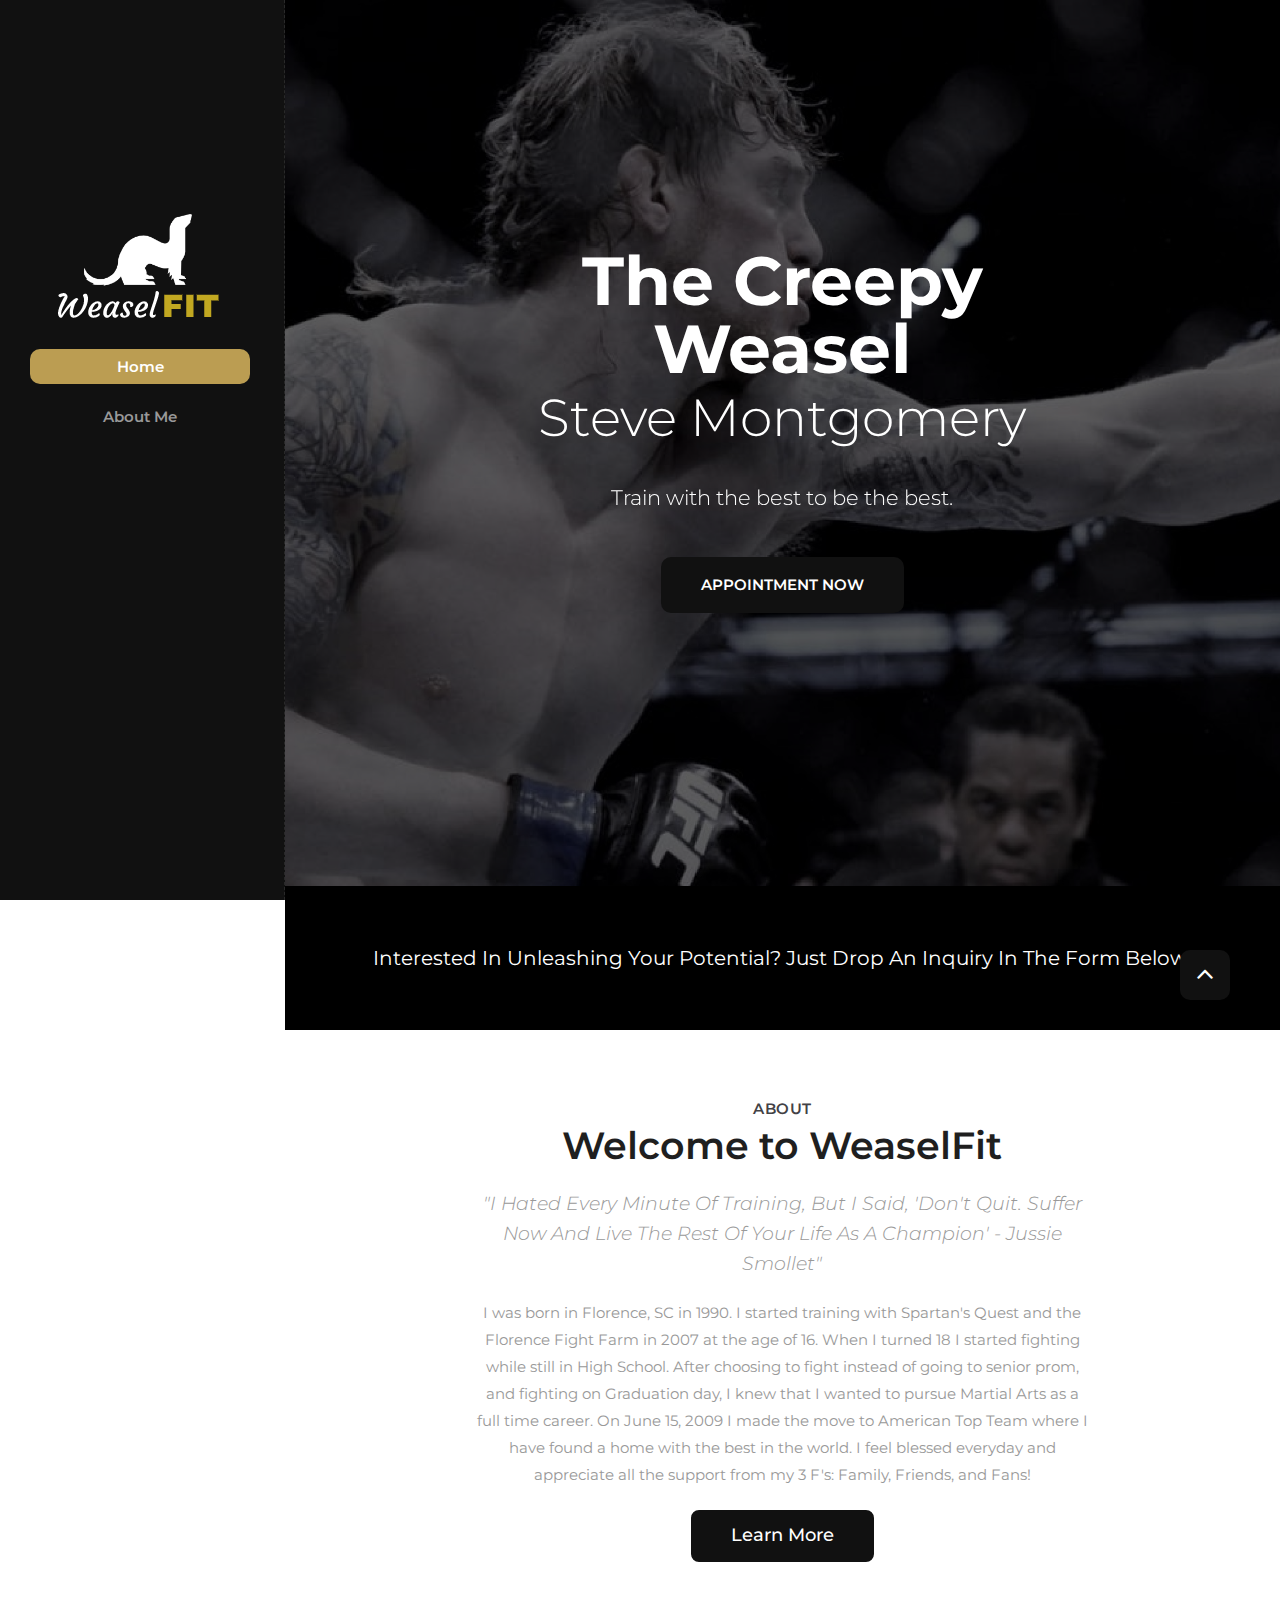
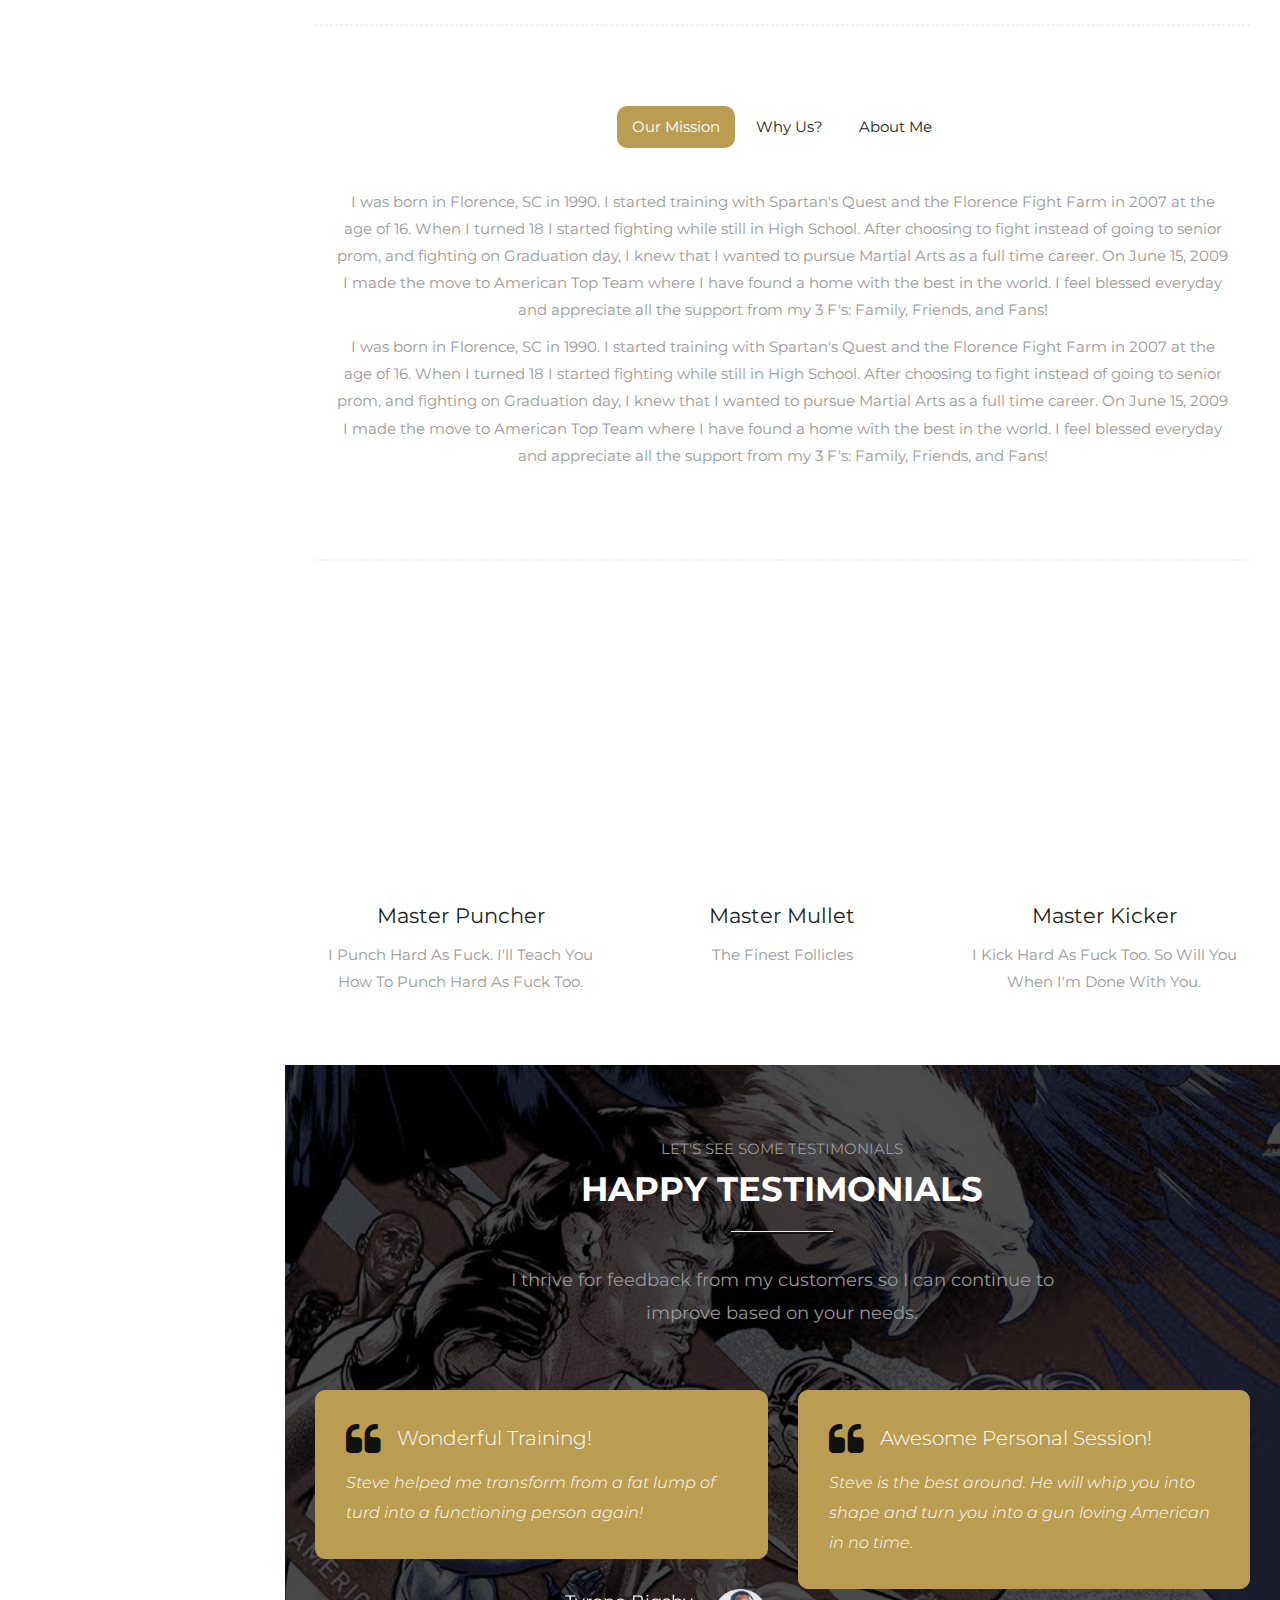
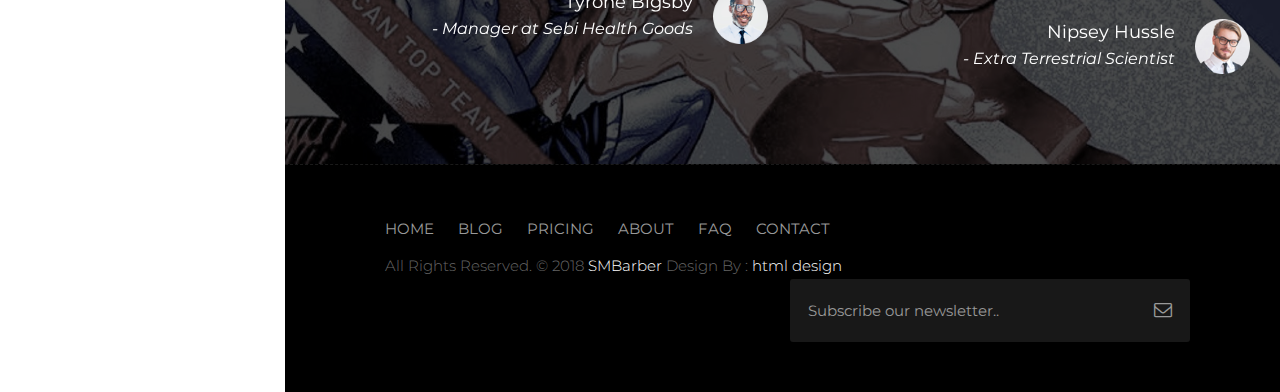
==== commit fd7927bf: "Update index.html" ====
--- a/index.html
+++ b/index.html
@@ -181,8 +181,8 @@
                                     <a href="uploads/creep2.jpg" data-rel="prettyPhoto[gal]" class="hoverbutton global-radius"><i class="flaticon-unlink"></i></a>
                                     <img src="uploads/creep2.jpg" alt="" class="img-responsive img-rounded">
                                 </div>
-                                <h3>Show us Your Graft Style</h3>
-                                <p>Aliquam sagittis ligula et sem lacinia, ut facilisis enim sollicitudin. Proin nisi est, convallis nec purus vitae, iaculis posuere sapien. Cum sociis natoque.</p>
+                                <h3>Master Puncher</h3>
+                                <p>I Punch Hard As Fuck.  I'll Teach You How To Punch Hard As Fuck Too.</p>
                             </div><!-- end service -->
                         </div>
 
@@ -192,8 +192,8 @@
                                     <a href="uploads/creep5.jpg" data-rel="prettyPhoto[gal]" class="hoverbutton global-radius"><i class="flaticon-unlink"></i></a>
                                     <img src="uploads/creep5.jpg" alt="" class="img-responsive img-rounded">
                                 </div>
-                                <h3>Outstanding Barber Shop</h3>
-                                <p>Duis at tellus at dui tincidunt scelerisque nec sed felis. Suspendisse id dolor sed leo rutrum euismod. Nullam vestibulum fermentum erat. It nam auctor. </p>
+                                <h3>Master Mullet</h3>
+                                <p>The Finest Follicles </p>
                             </div><!-- end service -->
                         </div>
 
@@ -203,8 +203,8 @@
                                     <a href="uploads/creep3.jpg" data-rel="prettyPhoto[gal]" class="hoverbutton global-radius"><i class="flaticon-unlink"></i></a>
                                     <img src="uploads/creep3.jpg" alt="" class="img-responsive img-rounded">
                                 </div>
-                                <h3>The Barber Materials</h3>
-                                <p>Etiam materials ut mollis tellus, vel posuere nulla. Etiam sit amet lacus vitae massa sodales aliquam at eget quam. Integer ultricies et magna quis posuere.</p>
+                                <h3>Master Kicker</h3>
+                                <p>I Kick Hard As Fuck Too.  So Will You When I'm Done With You.</p>
                             </div><!-- end service -->
                         </div>
                     </div><!-- end row -->
@@ -336,4 +336,4 @@
     </script>
 
 </body>
-</html>+</html>
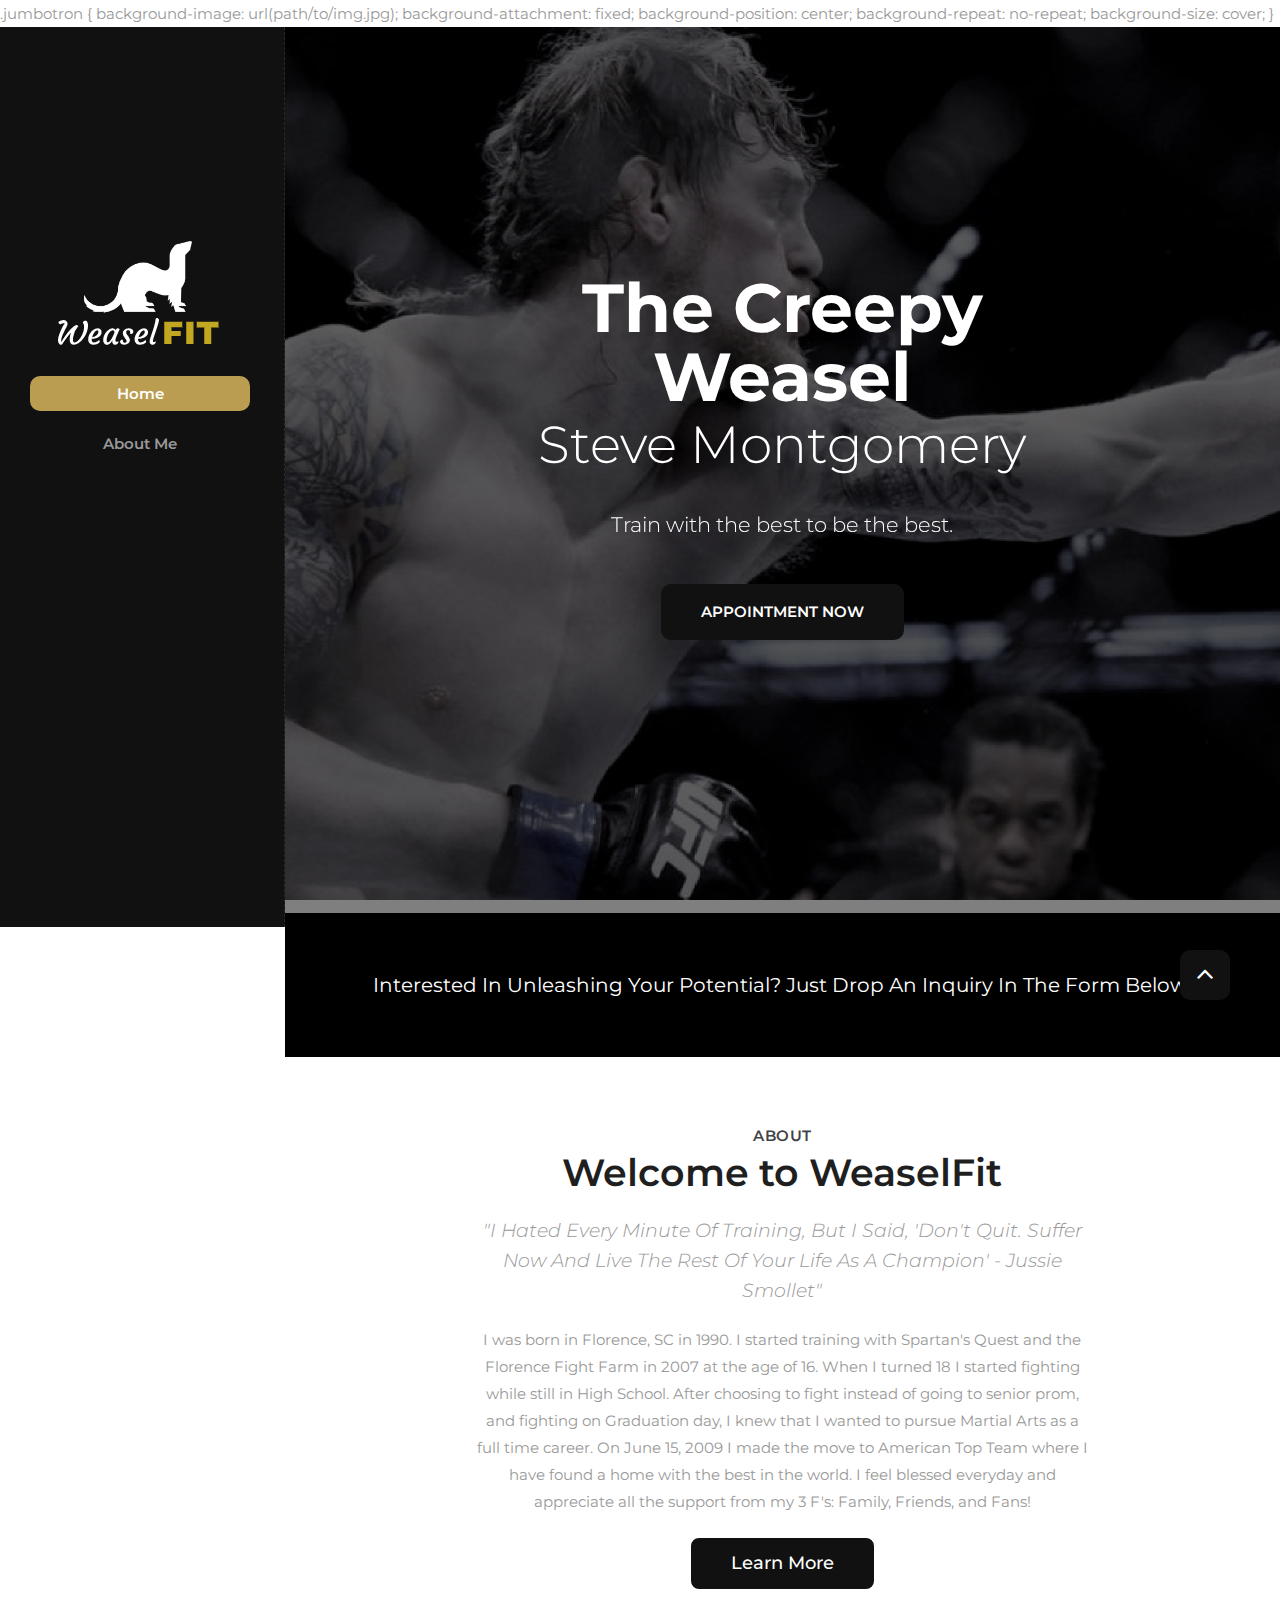
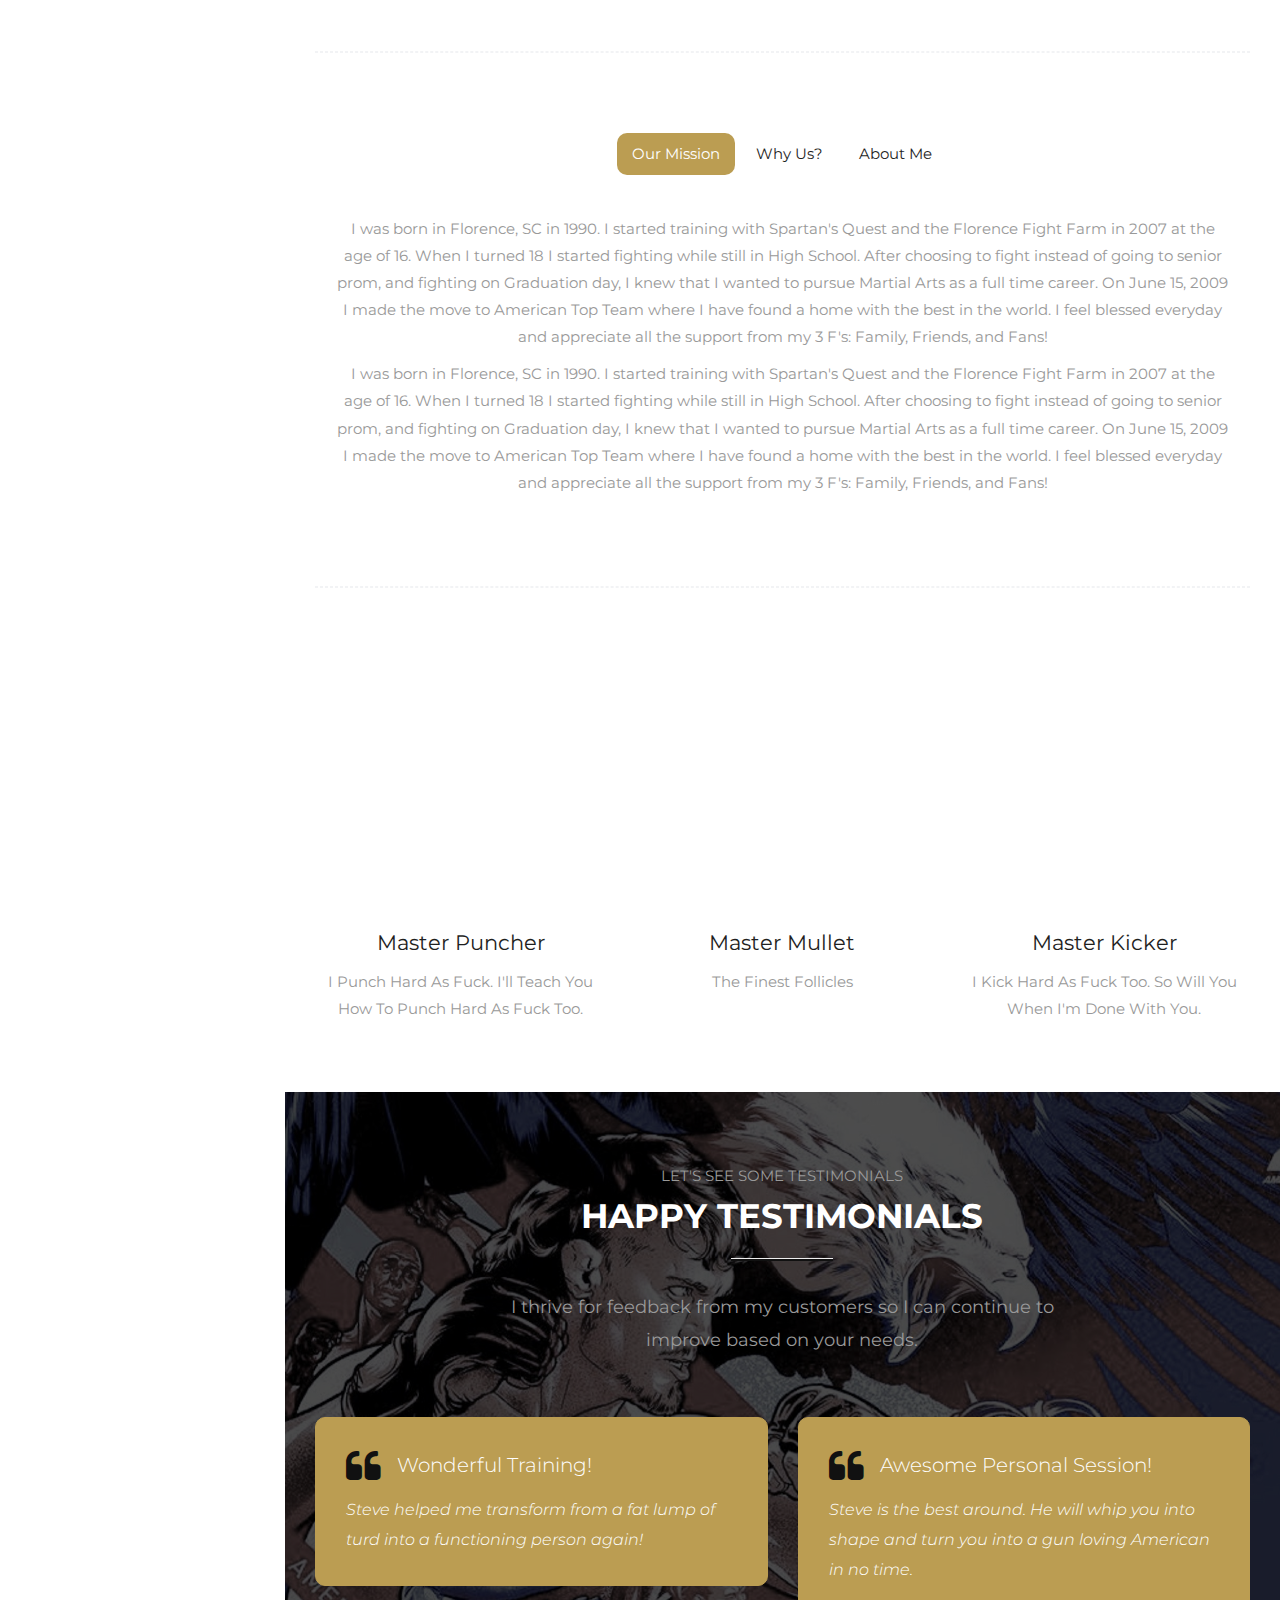
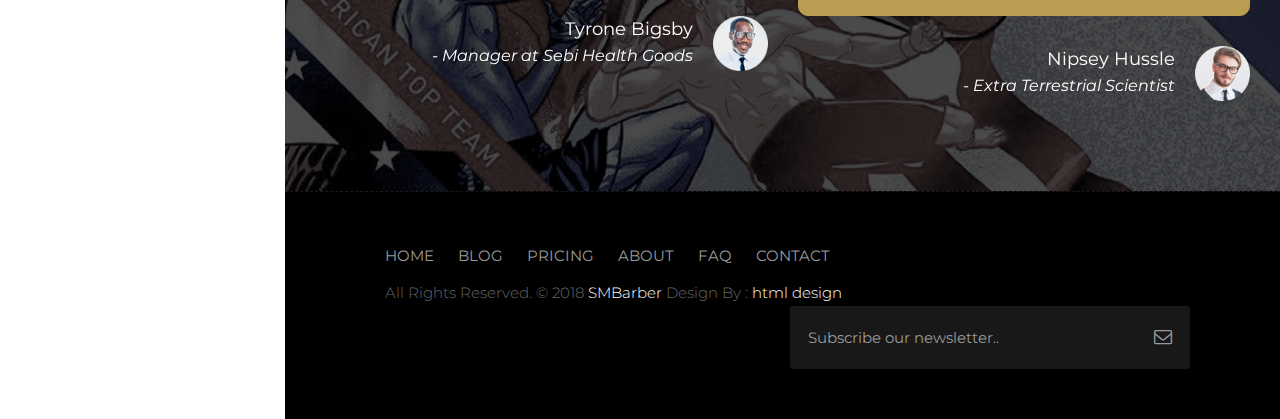
==== commit c42315c2: "Update index.html" ====
--- a/index.html
+++ b/index.html
@@ -9,7 +9,7 @@
     <meta name="viewport" content="width=device-width, minimum-scale=1.0, maximum-scale=1.0, user-scalable=no">
  
      <!-- Site Metas -->
-    <title>SMBarber - Responsive HTML5 Template</title>  
+    <title>WeaselFIT - Get FIT or Get FUCKED</title>  
     <meta name="keywords" content="">
     <meta name="description" content="">
     <meta name="author" content="">
@@ -37,6 +37,14 @@
     <![endif]-->
 
 </head>
+
+.jumbotron {
+ background-image: url(path/to/img.jpg);
+ background-attachment: fixed;
+ background-position: center;
+ background-repeat: no-repeat;
+ background-size: cover;
+}
 <body class="barber_version">
 
     <!-- LOADER -->
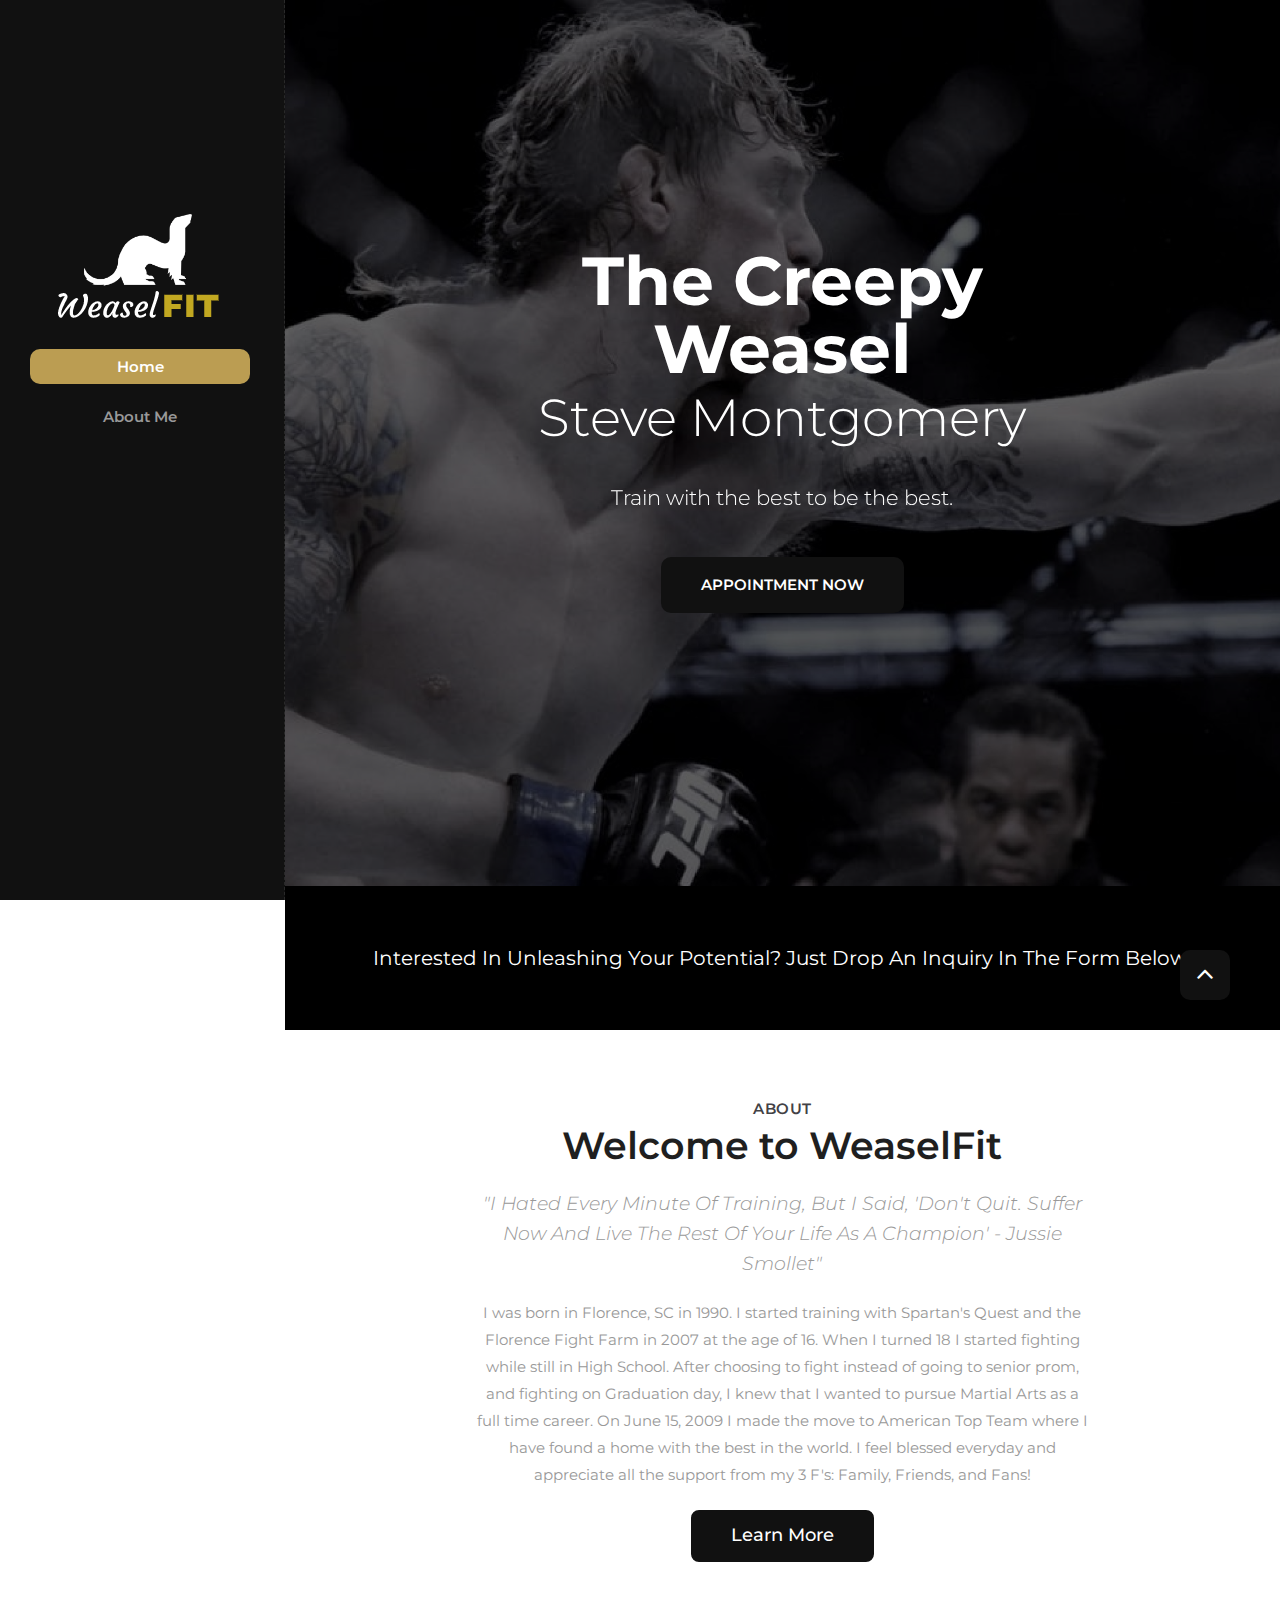
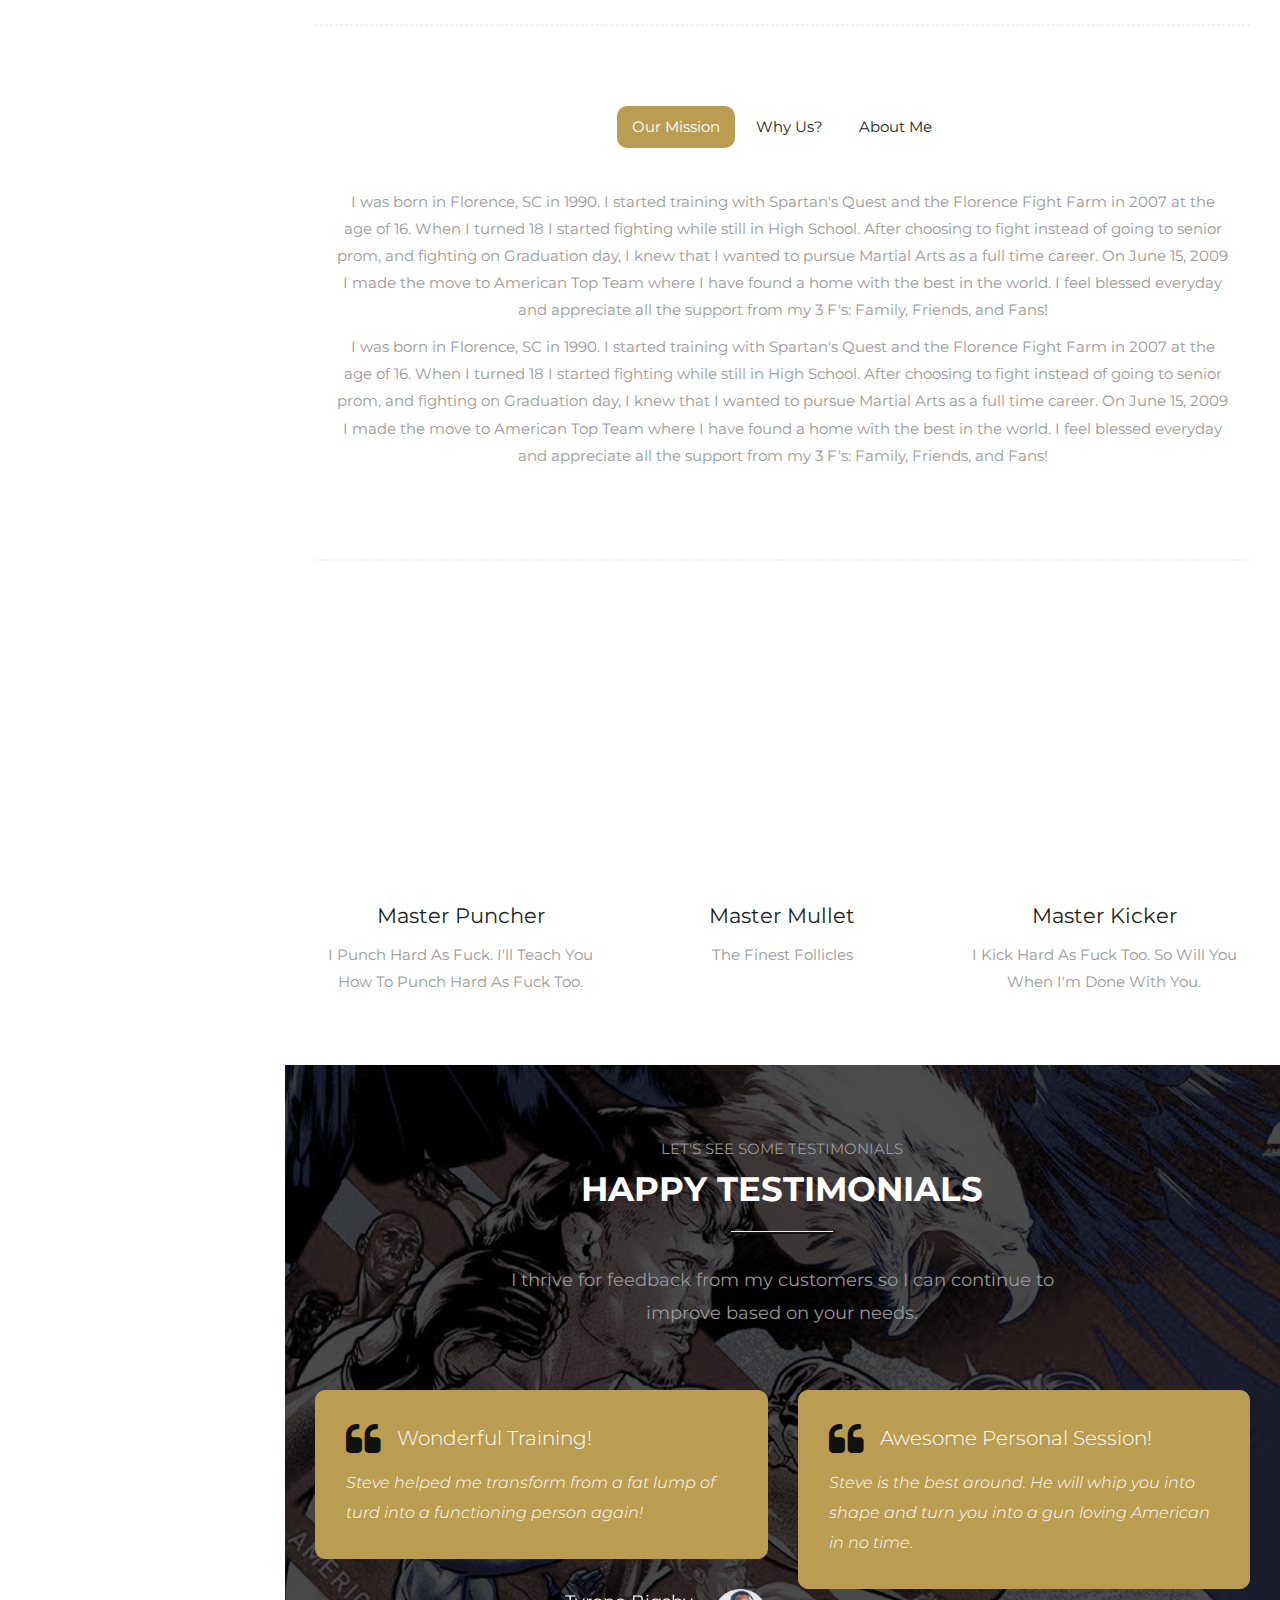
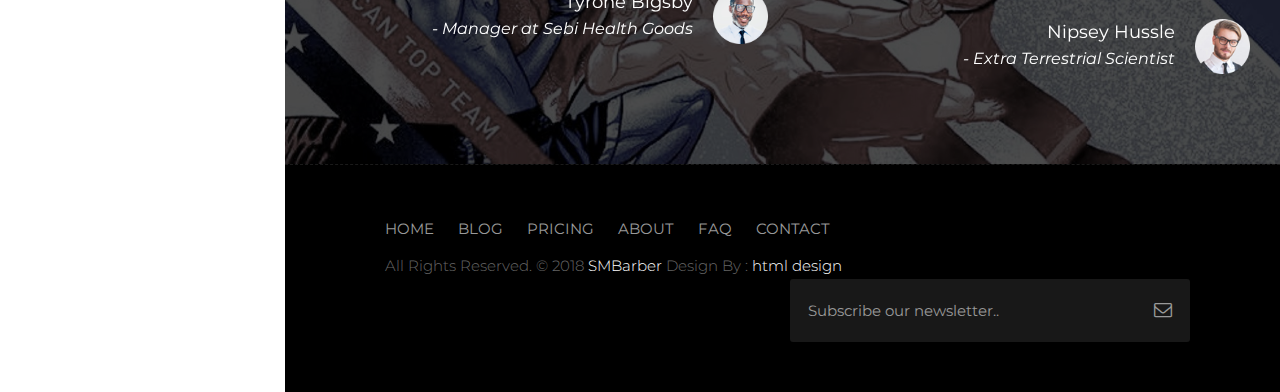
==== commit 3f8f0828: "Update index.html" ====
--- a/index.html
+++ b/index.html
@@ -38,13 +38,7 @@
 
 </head>
 
-.jumbotron {
- background-image: url(path/to/img.jpg);
- background-attachment: fixed;
- background-position: center;
- background-repeat: no-repeat;
- background-size: cover;
-}
+
 <body class="barber_version">
 
     <!-- LOADER -->
